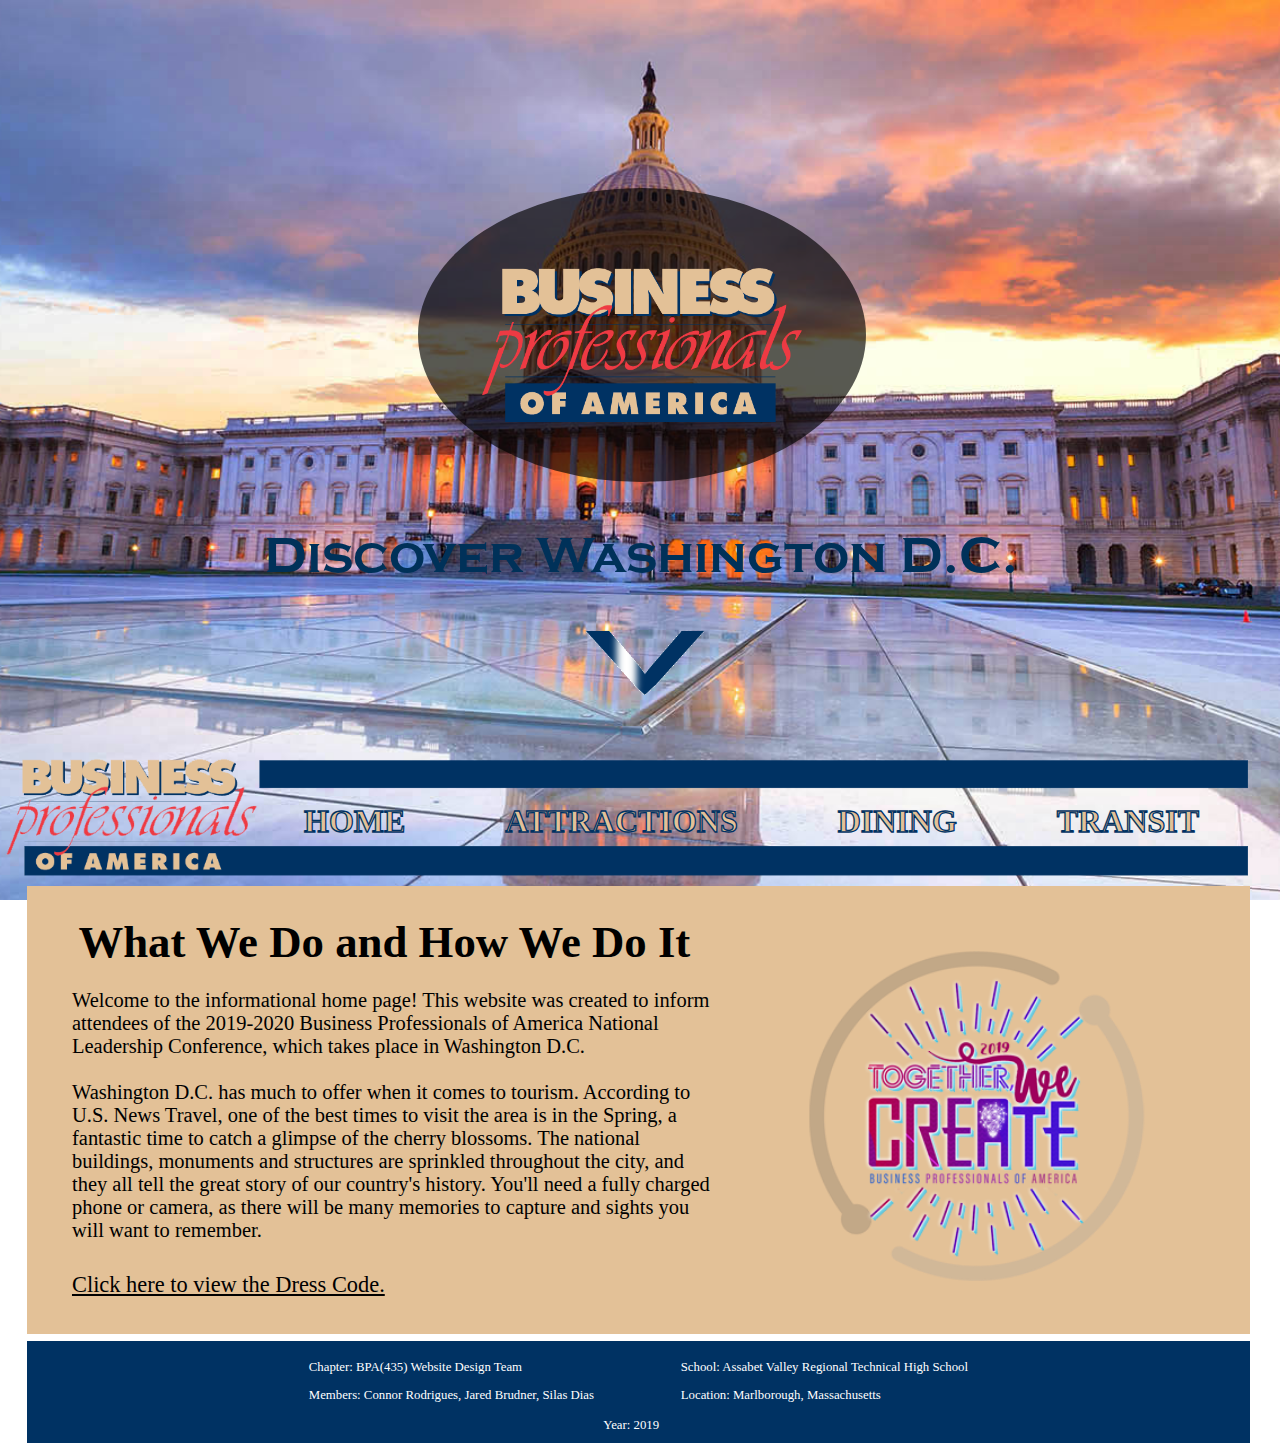
==== index.html @ 0a60e1c7 "Add files via upload" ====
<!DOCTYPE html>

<html id="bg_home">

    <head>

	    <!-- 
		
		File Name: index.html
		
		Authors: Silas Dias, Connor Rodrigues, Jared Brudner
		
		Date Created: 11/29/2018
		
		Last Modified: 1/31/2019
		
		Note: Home page of BPA website
		
		-->
	
		<!-- Name of this page -->
        <title>Home</title>
		
		<!-- Link to external CSS stylesheet -->
        <link rel="stylesheet" type="text/css" href="style.css" />
		
		<!-- Influences cross-browser responsiveness/scaling -->
		<meta name="viewport" content="width=device-width, initial-scale=1.0" />
		
		<!-- Helps webpage scale well on safari (apple browser) -->
		<meta name="apple-mobile-web-app-capable" content="yes" />
		
		<!-- Displays a BPA image for favicon -->
		<link rel="icon" href="images/favicon.jpg" type="image/jpg" sizes="16x16">

	</head>

	
	<body onload="setup();">
	
		<div class="removed">
	
		<!-- Div containing first half of webpage content -->
		<div id="topdiv">
		
			<!-- Creates oval container -->
			<div id="oval">
			
				<!-- Implementation of BPA logo on page -->
				<img src="images/bpaLogo.png" id="logo"></img>
			
			</div>
			
			<!-- Discover Washington text creation -->
			<h1 id="discoverHead">Discover Washington D.C.</h1>
		
			<!-- Implementation of page scroll arrow on page -->
			<img src="images/arrow.gif" id="arrow" onclick="scrollwindow(c);"></img>
			
		</div>
		
		</div>
		
		
		<div id="homeMain">
		
			<!-- Div container for navigation menu -->
			<div class="topnav">
		
				<!-- BPA logo and borders in an image -->
				<img src="images/navigation.png" class="navsetup0" />

				<!-- Container of nav links -->
				<ul id="navHome">
					
					<!-- Each individual navigation link -->
					<li class="navItems"><a href="index.html" class="navlinks">HOME</a></li>
					<li class="navItems"><a href="attractions.html" class="navlinks">ATTRACTIONS</a></li>
					<li class="navItems"><a href="dining.html" class="navlinks">DINING</a></li>
					<li class="navItems"><a href="transit.html" class="navlinks">TRANSIT</a></li>

				</ul>

			</div>

			<!-- Content div on second half of page -->
			<div id="contentMiddle">

				<!-- Header describing the content displayed -->
				<h1 id="headerOne">What We Do and How We Do It</h1>
			
				<!-- Text describing the purpose of website -->
				<p id="mainOne">Welcome to the informational home page! 
				This website was created to inform attendees of the 2019-2020 
				Business Professionals of America National Leadership Conference, 
				which takes place in Washington D.C.
				
				<br /><br />
				
				Washington D.C. has much to offer when it comes to tourism. According to U.S. News Travel, 
				one of the best times to visit the area is in the Spring, a fantastic time to catch a glimpse of the cherry blossoms. The national buildings, monuments and structures are
				sprinkled throughout the city, and they all tell the great story of our country's history. 
				You'll need a fully charged phone or camera, as there will be many memories to capture and 
				sights you will want to remember. </p>
			
				<!-- NLC image displayed -->
				<img src="images/nlcLogo.png" id="nlcImg"/>
				
				<!-- HTML link directs to BPA website for dress code -->
				<a href="http://www.bpa.org/nlc/dresscode"
				id="dressCode_link" target="_blank">Click here to view the 
				Dress Code.</a>
			
			</div>

			
			<!-- Bottom of page footer container --> 
			<div class="footer1">
			
				<!-- Bottom left side footer content --> 
				<div class="leftFooter">
					<p>Chapter: BPA(435) Website Design Team</p>
					<p>Members: Connor Rodrigues, Jared Brudner, Silas Dias</p>
				</div>
				
				<!-- Bottom right side footer content -->
				<div class="rightFooter">
					<p>School: Assabet Valley Regional Technical High School</p>
					<p>Location: Marlborough, Massachusetts</p>
				</div>
				
			    <!-- Centered year on footer -->
			    <div class="middleFooter">
				    <p>Year: 2019</p>
			    </div>
			
			</div>
		
		</div>
	
	</body>
	
	<script>
		
		var end;
		
		var frames;
		
		var increment;
		
		var c = 0;                            // Creates counter variable
		
		function scrollwindow() {
		
			window.scrollBy(0, increment);    // Scrolls window down by increment
			
			c++;                              // c = c + 1 (counter)
			
			if (c != frames) {                // If the page isn't done scrolling
			
			    setTimeout(scrollwindow, 16); // Run this function again in 16 milliseconds (for 60 FPS)
			
			}
			
			else {
			
			    c = 0;                        // Resets counter
			
			}
		
		}
		
		function setup() {
		
		    end = window.innerHeight;         // Sets the click to scroll the height of window
		
		    frames = 50; 					  // Duration of scroll
		
		    increment = end / frames;         // Formula defining the scroll length and duration
			
			document.body.addEventListener('touchmove', function(e){ e.preventDefault(); }, { passive: false }) // Checks if screen is touched and disables scroll
			
			}
			
	</script>


</html>
---- style.css ----
/* 

    File Name: style.css
	
    Authors: Jared Brudner, Connor Rodrigues, Silas Dias
	
    Date Created: 11/29/2018
	
    Last Modified: 1/31/2019
	
	Note: CSS Stylesheet for BPA site

*/

/* -------------------------------- Beginning of home page CSS ---------------------------- */


/* position's the BPA logo image */
.navsetup0
{
	position: absolute;
	left: .5vw;
	width: 97vw;
	margin-top: 4vw;
}

/* Styling for the specific nav links */
#navContainer
{
	position: absolute;
	margin: 0;
	padding-left: 18vw;
	margin-top: 7.75vw;
	width: 100vw;
	height: 10vw;
}

/* Navigation links container */
#navHome
{
	margin: 0;
	padding: 0;
	position: absolute;
	left: 20vw;
	margin-top: 7.5vw;
	width: 100vw;
	height: 10vw;
}

/* style for each navigation item on the bar */
.navItems
{
	display: inline;
	text-decoration: none;
	padding: 1.5em;
	width: 100vw;
	font-size: 2.5vw;
    font-weight: bold;
}

/* prevents the styling on  nav items when clicked */
.navItems .navLinks:link, .navLinks:visited
{
	color: rgb(227, 193, 151);
	text-decoration: none;
	-webkit-text-stroke: .075vw #003263;
}

/*Styling for the footer*/
.footer1 
{
   position: relative;
   left: 1.5vw;
   width: 95.5vw;
   height: 8vw;
   top: 14.5vw;
   background-color: #003263;
   color: white;
}

/* Styles the background image */
#bg_home
{
	background: url("images/city2.jpg"); 
    background-repeat: no-repeat; 
    background-position: center;
    background-attachment: fixed;       
    -webkit-background-size: cover;
    -moz-background-size: cover;
    -o-background-size: cover;
    background-size: cover;
	overflow-x: hidden;
}

/* Styles the opaque circular div */
#oval
{
	position: relative;
    height: 23vw;
    width: 35vw;
	top: 20vh;
	left: 32vw;
    border-radius: 50%;
	background: rgba(0, 0, 0, 0.65);
}

/* Centers and sizes the BPA logo on the circle div */
#logo
{
	top: 6.25vw;
	left: 5vw;
	width: 25vw;
	height: 12vw;
	position: relative;
	
}

/* Defines font to be utilized */
@font-face
{
	font-family: CopperplateGothicBold;
	src: url('CopperplateGothicBold.ttf');
}

/* Defines and aligns the discover DC heading text */
#discoverHead
{
	font-family: CopperplateGothicBold;
	font-size: 4vw;
	color: #003159;
	margin-top: 25vh;
	margin-left: 20vw;
}

/* Styles the down arrow which transitions page */
#arrow
{
	position: relative;
	left: 44.75vw;
	top: 1vw;
	width: 10vw;
	height: 5vw;
}

/* Styles and positions tan div container */
#contentMiddle
{
	width: 95.5vw;
	height: 35vw;
	position: relative;
	background-color: #e3c197;
	left: 1.5vw;
	top: 14vw;
}

/* Styles and positions section header */
#headerOne
{
	position: absolute;
	font-size: 3.5vw;
	margin-left: 4vw;
}

/* Styles and positions the more info content (text) */ 
#mainOne
{
	position: relative;
	font-size: 1.6vw;
	top: 8vw;
	left: 3.5vw;
	width: 50vw;
	color: #000000;
}

/* Styles and positions NLC image */
#nlcImg
{
	position: absolute;
	left: 45vw;
	top: 5vw;
	width: 60vw;
	height: 26vw;
}

/* Style and limited positioning for dress code link */
#dressCode_link
{
	position: relative;
	color: #000000;
	font-size: 1.75vw;
	top: 8.75vw;
	left: 3.5vw;
	width: 30vw;
	text-decoration: underline;
}

/* ----------------------------- Home page media queries --------------------- */

/* Portrait and landscape for all ipads */
@media only screen 
    and (min-device-width : 768px) 
    and (max-device-width : 1024px)
	{
    .removed
    {
		display: none;
    }
    body
    {
		background-repeat: no-repeat; 
        background-position: center;
        background-size: cover;
    }
	.navsetup0
	{
	    margin-top: 4vw;
	}
	#dressCode_link
	{
		top: 6.75vw;
	}
	}


/* Portrait and landscape on iphone 6/7/8 */
@media only screen 
    and (min-device-width : 375px) 
    and (max-device-width : 667px) 
	{
    .removed
    {
		display: none;
    }
    body
    {
		background-repeat: no-repeat; 
        background-position: center;
        background-size: cover;
    }
	.navsetup0
	{
	    margin-top: 2vw;
	}
	#dressCode_link
	{
		top: 6.7vw;
	}
	#mainOne
    {    
	    font-size: 1.3vw;
	}
	#navHome
    {
	    margin-top: 4vw;
    }
	}	

/* ----------------------------- End of home page media queries --------------------- */

/* -------------------------------- End of home page CSS ---------------------------- */


/* ---------------------------- Beginning of attractions page CSS ---------------------------- */

/* position's the BPA logo image */
.navsetup1
{
	position: absolute;
	left: .5vw;
	width: 97vw;
	height: auto;
}


/* unvisited and visited nav link */
.site1:link, .site1:visited
{
    color: rgb(227, 193, 151);
	text-decoration: none;
	-webkit-text-stroke: .1vw #003263;
}

/*Generic styling for all parts of the footer*/
.footer2
{
	position: relative;
	background-color:#003263;
	width: 95.65vw;
	height: 8.5vw;
	top: 9vw;
	left: 1.45vw;
	color:white;
}

/*Aligns the left side of the footer *Chapter, Members*/
.leftFooter
{
	float: left;
	padding-left: 21vw;
	font-size: 1vw;
	padding-top: .5vw;
}

/*Aligns the right side of the footer *School, Location*/
.rightFooter
{
	float: right;
	padding-right: 20vw;
	font-size: 1vw;
	padding-top: .5vw;
}

/*Aligns the middle of the footer *Year*/
.middleFooter
{
	position: absolute;
	top: 5vw;
	left: 46vw;
	color: white;
	font-size: 1vw;
}

/*Header image for the attractions page */
.headerImage
{
	position: relative;
	background-size: cover;
	top: 10vw;
	width: 95.5vw;
	height: 35vw;
	left: 1.5vw;
}

/*Overtlaying Header text for attractions  "Experience History" */
.headerText1
{
	position: absolute;
	font-family: CopperplateGothicBold;
	font-size: 4.5vw;
	color: white;
	top: 20vw;
	left: 27vw;
	text-align: center;
	
}

/* Defines font to be utilized */
@font-face
{
	font-family: CopperplateGothicBold;
	src: url('CopperplateGothicBold.ttf');
}

/*The dark blue background the modal is contained in*/
#modalBackground
{
	position: relative;
	background-color:#003263; /*BPA Blue*/
	width: 97.6%;
	height:80vw;
	top: 10.75vw;
	left: 1.4vw;
}
/*The tan background above the footer*/
#tanBackground
{
	position: relative;
	background-color:#f8d09c; /*Tan*/
	width: 97.6%;
	height:5vw;
	top:10vw;
	left: 1.4vw;
}

/* The Modal (background) */
.modal 
{
    display: none; /* Hidden by default */
    position: fixed; /* Stay in place */
    z-index: 1; /* Sit on top */
    padding-top: 100px; /* Location of the box */
    left: 0;
    top: 0;
    width: 100%; /* Full width */
    height: 100%; /* Full height */
    overflow: auto; /* Enable scroll if needed */
    background-color: rgb(0,0,0); /* Fallback color */
    background-color: rgba(0,0,0,0.9); /* Black w/ opacity */
}

/* Modal Content (image) */
.modal-content 
{
    margin: auto;
    display: block;
    width: 40vw;
	height: 25vw;
    max-width: 80vw;
}

/* Caption of Modal Image styling and positioning */
#caption
 {
    margin: auto;
    display: block;
    width: 70vw;
    max-width: 80vw;
    text-align: center;
    color: #ccc;
    padding: 10px;
    height: 10vw;
	font-size: 1vw;
}
#modalCaption
{
	font-size:2vw;
}
/* Modal Animation name and timing */
.modal-content, #caption 
{    
    -webkit-animation-name: zoom;
    -webkit-animation-duration: 0.6s;
    animation-name: zoom;
    animation-duration: 0.6s;
}

/*Zoom effect when a modal opens*/
@-webkit-keyframes zoom 
{
    from {-webkit-transform:scale(0)} 
    to {-webkit-transform:scale(1)}
}

/*Zoom effect when a modal opens*/
@keyframes zoom 
{
    from {transform:scale(0)} 
    to {transform:scale(1)}
}

/* The Close Button styling and postioning*/
.close 
{
    position: absolute;
    top: 15px;
    right: 35px;
    color: #f1f1f1;
    font-size: 40px;
    font-weight: bold;
    transition: 0.3s;
}

/* The Close Button on hover effects*/
.close:hover,
.close:focus 
{
    color: #bbb;
    text-decoration: none;
    cursor: pointer;
}

/*White box and Location Icon styling and positioning*/
.locationIcon
{
	position: absolute;
	width: 18vw;
	height:15vw;
	top: 1vw;
	left: 1vw;
	opacity:0;
}

/*displays white box and locaiton icon on hover*/
.locationIcon:hover
{
	opacity:1;
	cursor: pointer;
}

/*position of the image in the modal*/
.generalModal
{
	position: relative;
	width: 18vw;
	height:15vw;
	top: 1vw;
	left: 1vw;
}
/*position of the label under the modal image*/
.modalText
{
	position: relative;
	color: white;
	font-family: Castellar;
	font-size:1vw;
	text-align: center;
	margin-top: 1.8vw;
}

/*Dark Blue div containing the arlington background*/
#arlingtonModalBg
{
	position: relative;
	width: 20vw;
	height:20vw;
	background-color:#001c38;  /*Dark Blu*/
	top: 5vw;
	left: 10vw;
}

/*Dark Blue div containing the capitol building background*/
#capitolModalBg
{	
	position: relative;
	width: 20vw;
	height:20vw;
	background-color:#001c38;  /*Dark Blu*/
	bottom: 15vw;
	left: 38vw;
}

/*Dark Blue div containing the lincoln memorial background*/
#lincolnModalBg
{	
	position: relative;
	width: 20vw;
	height:20vw;
	background-color:#001c38;  /*Dark Blu*/
	bottom: 35vw;
	left: 67vw;
}

/*Dark Blue div containing the air and space museum background*/
#airModalBg
{	
	position: relative;
	width: 20vw;
	height:20vw;
	background-color:#001c38;  /*Dark Blu*/
	bottom: 30vw;
	left: 10vw;
}

/*Dark Blue div containing the Thomas Jefferson Memorial background*/
#thomasModalBg
{	
	position: relative;
	width: 20vw;
	height:20vw;
	background-color:#001c38;  /*Dark Blu*/
    bottom: 50vw;
	left: 38vw;
}

/*Dark Blue div containing the vietnam memorial background*/
#vietnamModalBg
{	
	position: relative;
	width: 20vw;
	height:20vw;
	background-color:#001c38;  /*Dark Blu*/
	bottom: 70vw;
	left: 67vw;
}

/*Dark Blue div containing the washington monument background*/
#washingtonModalBg
{	
	position: relative;
	width: 20vw;
	height:20vw;
	background-color:#001c38;  /*Dark Blu*/
	bottom: 65vw;
	left: 10vw;
}

/*Dark Blue div containing the white house background*/
#whiteModalBg
{	
	position: relative;
	width: 20vw;
	height:20vw;
	background-color:#001c38;  /*Dark Blu*/
	bottom: 85vw;
	left: 38vw;
}

/*Dark Blue div containing the white house background*/
#ww2ModalBg
{	
	position: relative;
	width: 20vw;
	height:20vw;
	background-color:#001c38;  /*Dark Blu*/
	bottom: 105vw;
	left: 67vw;
}


/* ----------------------------- Beginning of attractions page media queries --------------------- */

@media only screen and (max-width: 1280px) 
{
    .modal 
	{
		display: none; /* Hidden by default */
		position: fixed; /* Stay in place */
		z-index: 1; /* Sit on top */
		padding-top: 40px; /* Location of the box */
		left: 0;
		top: 0;
		width: 100%; /* Full width */
		height: 100%; /* Full height */
		overflow: auto; /* Enable scroll if needed */
		background-color: rgb(0,0,0); /* Fallback color */
		background-color: rgba(0,0,0,0.9); /* Black w/ opacity */
		
    }
}

@media only screen and (max-width: 800px) 
{
    .modal 
	{
		display: none; /* Hidden by default */
		position: fixed; /* Stay in place */
		z-index: 1; /* Sit on top */
		padding-top: 60px; /* Location of the box */
		left: 0;
		top: 0;
		width: 100%; /* Full width */
		height: 100%; /* Full height */
		overflow: auto; /* Enable scroll if needed */
		background-color: rgb(0,0,0); /* Fallback color */
		background-color: rgba(0,0,0,0.9); /* Black w/ opacity */
    }
}

/* 100% Image Width on Smaller Screens */
@media only screen and (max-width: 700px)
{
    .modal-content 
	{
        width: 100%;
    }
}

/* query for all devices max-width at 1020px */
@media all and (max-width: 1020px) 
{
    .footer2
	{
		width: 94vw;
	}
	.headerImage
	{
		width: 94vw;
	}
}


/* ----------------------------- End of attractions page media queries --------------------- */

/* -------------------------------- End of attractions page CSS ---------------------------- */


/* -------------------------------- Beginning of dining page CSS ---------------------------- */

/* positionis the BPA logo image */
.navsetup2
{
	position: absolute;
	left: .5vw;
	width: 97vw;
}

/* Navigation links container */
.nav
{
	margin: 0;
	padding: 0;
	position: absolute;
	left: 20vw;
	top: 4vw;
}

/* unvisited and visited nav link */
.site1:link, .site1:visited
{
    color: rgb(227, 193, 151);
	text-decoration: none;
	-webkit-text-stroke: .1vw #003263;
}

/*Styling and positioning for the each section of the footer*/

/*Generic styling for all parts of the footer*/
.footer3
{
	position: relative;
	background-color:#003263;
	width: 95.5vw;
	height: 8.5vw;
	bottom: 3.25vw;
	left: 1.5vw;
	color:white;
}

/*Aligns the left side of the footer *Chapter, Members*/
.leftFooter
{
	float: left;
	padding-left: 20vw;
	font-size: 1vw;
}

/*Aligns the right side of the footer *School, Location*/
.rightFooter
{
	float: right;
	padding-right: 20vw;
	font-size: 1vw;
}

/*Aligns the middle of the footer *Year*/
.middleFooter
{
	position:absolute;
	top: 5vw;
	left:45vw;
	color:white;
	font-size: 1vw;
}

/* Defines font to be utilized */
@font-face
{
	font-family: CopperplateGothicBold;
	src: url('CopperplateGothicBold.ttf');
}

/* Defines font to be utilized */
@font-face
{
	font-family: Castelar;
	src: url('CASTELAR.ttf');
}

/* Defines font to be utilized */
@font-face
{
	font-family: ComScrpt;
	src: url('ComScrpt.ttf');
}

/* Styles slideshow content */
.mySlides
{
	display: none;
	width: 95.5vw;
	height: 30vw;
}

/* Positions slideshow inner content */
.slideshow
{
	width: 95.5vw;
	padding-top: 10vw;
	padding-left: 1.5vw;
}

/* Gives meal div blue color and position */
.mealTypes
{
	width: 95.5vw;
	height: 5vw;
	background-color: #003263;
	left: 1.5vw;
	position: relative;
}

/* Positions breakfast tab */
#meal1
{
	margin-left: 8vw;
	position: absolute;
	top: 1.75vw;
}

/* Positions lunch tab */
#meal2
{
	margin-left: 45vw;
	position: absolute;
	top: 1.75vw;
}

/* Positions dinner tab */
#meal3
{
	margin-left: 80vw;
	position: absolute;
	top: 1.75vw;
}

/* Removes default styling on tab buttons */
button
{
	background: none;
	color: inherit;
	border: none;
	padding: 0;
	font: inherit;
	cursor: pointer;
	outline: inherit;
}

button:focus
{
	text-decoration: underline;
	color: #ffffff;
}

/* Styles meal tabs */
.tablinks
{
	font-family: Castelar;
	color: #ffffff;
	font-size: 1.5vw;
}

/* Makes tab content on other tabs invisible */
.tabcontent
{
	display: none;
}


/* Positioning and styling of breakfast tab */
#Breakfast
{
	display: block;
	background-color: #e3c197;
	position: relative;
	bottom: 4vw;
	width: 95.5vw; 
	left: 1.5vw;
}

/*Sub heading style*/
.subMeal
{
	font-family: ComScrpt;
	text-align: center;
	font-size: 4vw;
	position: relative;
	top: 2vw;
	text-decoration: underline;
}

/* Image of astro doughnuts styled and positioned */
#astroImg
{
	position: relative;
	left: 10vw;
	top: 2.5vw;
	width: 30vw;
	height: 20vw;
}

/* Name of restaurant styled and positioned */
.name1
{
	position: relative;
	left: 60vw;
	bottom: 17vw;
	font-size: 2vw;
}

/* phone number of restaurant styled and positioned */
.num1
{
	position: relative;
	left: 60vw;
	bottom: 19vw;
	font-size: 2vw;
}

/* website of restaurant styled and positioned */
.site1
{
	position: relative;
	left: 57.75vw;
	bottom: 17vw;
	-webkit-text-stroke: 0px;
	color: #000000;
	font-size: 2vw;
}

/* restaurant address icon styled and positioned */
.placeIcon1
{
	position: relative;
	left: 25vw;
	bottom: 12.75vw;
	width: 2vw;
	height: 2vw;
}

/* phone icon of restaurant styled and positioned */
.phoneIcon1
{
	position: relative;
	left: 55.25vw;
	bottom: 14.5vw;
	width: 2vw;
	height: 2vw;
}

/* website icon styled and positioned */
.siteIcon1
{
	position: relative;
	left: 55.25vw;
	bottom: 16.5vw;
	width: 2vw;
	height: 2vw;
}

/* Border around breakfast options */
#border_breakfast
{
	border: .5vw solid #003263;
	height: 25vw;
}

/* Positioning and styling of lunch tab */

#Lunch
{
	display: block;
	background-color: #e3c197;
	position: relative;
	bottom: 4vw;
	width: 95.5vw; 
	left: 1.5vw;	
}

/*Sub heading style*/
.subMeal
{
	font-family: ComScrpt;
	text-align: center;
	font-size: 4vw;
	position: relative;
	top: 2vw;
	text-decoration: underline;
}

/* Image of keren food styled and positioned */
#kerenImg
{
	position: relative;
	left: 10vw;
	top: 2.5vw;
	width: 30vw;
	height: 20vw;
}

/* Border around lunch options */
#border_lunch
{
	border: .5vw solid #003263;
	height: 25vw;
}

/* Dinner Tab */

/* Positioning and styling of Dinner tab */
#Dinner
{
	display: block;
	background-color: #e3c197;
	position: relative;
	bottom: 4vw;
	width: 95.5vw; 
	left: 1.5vw;	
}

/* Image of hanks food styled and positioned */
#hanksImg
{
	position: relative;
	left: 10vw;
	top: 2.5vw;
	width: 30vw;
	height: 20vw;
}

/* Border around dinner options */
#border_dinner
{
	border: .5vw solid #003263;
	height: 25vw;
}

/* removes overflow from dining page */
#diningBody
{
	overflow-x: hidden;
}

/* ----------------------------- Beginning of dining page media queries --------------------- */



/* ----------------------------- End of dining page media queries --------------------- */

/* -------------------------------- End of dining page CSS ---------------------------- */

/* -------------------------------- Beginning of transit page CSS ---------------------------- */

/* Defines font to be utilized */
@font-face
{
	font-family: CopperplateGothicBold;
	src: url('CopperplateGothicBold.ttf');
}


/* Outline of BPA logo and rectangular borders */
.navsetup3
{
	position: absolute;
	left: 0.5vw;
	width: 97vw;
	height: auto;
}


/* style for each navigation item on the bar */
.navitems
{
	display: inline;
	text-decoration: none;
	padding: 1.2em;
	font-size: 2.5vw;
    font-weight: bold;
	-webkit-text-stroke: 1vw #003263;

}

/* Removes text underline from nav items */
.navlinks
{
	text-decoration: none;
}

/* unvisited and visited nav link */
.navlinks:link, .navlinks:visited
{
    color: rgb(227, 193, 151);
	text-decoration: none;
	-webkit-text-stroke: .1vw #003263;
}

/*--- Footer ---*/
#footerTrans
{
	position: relative;
	background-color: #003263;
	width: 95.5vw;
	height: 8.5vw;
	top: 145vw;
	left: 1.35vw;
	color: white;
}

/*Aligns the left side of the footer*/
.leftFooter
{
	float: left;
	padding-left: 22vw;
	font-size: 1vw;
}

/*Aligns the right side of the footer*/
.rightFooter
{
	float: right;
	padding-right: 22vw;
	font-size: 1vw;
}

.middleFooter
{
	position: absolute;
	top: 5vw;
	left:45vw;
	color:white;
	font-size: 1vw;
}

/*-----------------------------*/

/* plan transit text */
#headerTran
{
	position: absolute;
	font-size: 4.5vw;
	color: #1a1a1a;
	text-decoration: underline;
	top: 10vw;
	left: 33vw;
	text-align: center;
}

/*------------------------------------------*/

/*--- In-page navigation Icons ---*/
#car
{
	position: absolute;
	top: 22vw;
	left: 15vw;	
	transition: transform .2s; /* animation */
	height: 15vw;
	width: 15vw;
}

/* effect when car icon is hovered over */
#car:hover
{
	transform: scale(1.3);
}

/* bike image */
#bike
{
	position: absolute;
	top: 22vw;
	left: 42vw;	
	transition: transform .2s; /* animation */
	height: 15vw;
	width: 15vw;
}

/* effect when bike icon is hovered over */
#bike:hover
{
	transform: scale(1.3);
}

/* train image */
#train
{
	position: absolute;
	top: 22vw;
	left: 70vw;	
	transition: transform .2s; /* animation */
	height: 15vw;
	width: 15vw;
}

/* effect when subway icon is hovered over */
#train:hover
{
	transform: scale(1.3);
}
/*-----------------------------*/

/*--- Automobile Boxed Content ---*/

/* main div containing text */
#tan1
{
    position: absolute;	
	top: 48vw;
	left: 5vw;
}

/* yellow cab logo */
#cablogo
{
    position: relative;	
	top: 3vw;
	left: 3.5vw;
	height: 10vw;
	width: 12vw;
}

/* uber logo */
#uberlogo
{
    position: relative;	
	top: 7vw;
	left: 4.5vw;
	height: 8vw;
	width: 11vw;
}

/* lyft logo */
#lyftlogo
{
    position: relative;	
	top: 11vw;
	left: 5vw;
	height: 8vw;
	width: 10vw;
}

/* entire div box with border(1) */
.tanbox
{
    background-color: rgb(227, 193, 151);
	height: 40vw ;
	width: 20vw;
	border: .5vw solid #003263;
}

/* background of blue behind white text */
.bluebox
{
	background-color: #003263;
	height: 40vw ;
	width: 62.5vw;
	border: .5vw solid rgb(227, 193, 151);
}

/* blue div */
#blue1
{
    position: absolute;
    top: 48vw;
	left: 30vw;	

}

/* yellow cab header */
.transHead1
{
	color: #ffffff;
	font-size: 1.5vw;
	text-align: center;
}

/* Uber header */
#uberHead
{
	color: #ffffff;
	font-size: 1.5vw;
	position: absolute;
	top: 13vw;
	left: 29vw;
}

/* Lyft header */
#lyftHead
{
	color: #ffffff;
	font-size: 1.5vw;
	position: absolute;
	top: 25vw;
	left: 29vw;
}

/* pedicab header */
#pediHead
{
	color: #ffffff;
	font-size: 1.5vw;
	position: absolute;
	top: 12.5vw;
	left: 27.5vw;
}

/* segway header */
#segwayHead
{
	color: #ffffff;
	font-size: 1.5vw;
	position: absolute;
	top: 25vw;
	left: 26.5vw;
}

/* yellow cab main content */
.transInfo1
{
	position: absolute;
	top: 2vw;
	left: 6vw;
	color: #ffffff;
	font-size: 1.18vw;
	width: 50vw;
	
}

/* uber main content */
.transInfo2
{
	position: absolute;
	top: 15vw;
	left: 6vw;
	color: #ffffff;
	font-size: 1.18vw;
	width: 50vw;
}

/* lyft main content */
#transInfo2
{
	position: absolute;
	top: 14vw;
	left: 6vw;
	color: #ffffff;
	font-size: 1.18vw;
	width: 50vw;
}

/* capital bikeshare content */
.transInfo3
{
	position: absolute;
	top: 27vw;
    left: 6vw;
	color: #ffffff;
	font-size: 1.18vw;
	width: 50vw;
}

/* metro content */
.metroHead
{
    margin-top: 2vw;	
	color: #ffffff;
	text-align: center;
	font-size: 1.5vw;
}

/* metro data content */
#metroInfo1
{
    position: absolute;
	top: 3.5vw;
	left: 6vw;
	color: #ffffff;
	font-size: 1.3vw;
	width: 25vw;	
}

/* metro data content second section */
#metroInfo2
{
    position: absolute;
	top: 17vw;
	left: 6vw;
	color: #ffffff;
	font-size: 1.3vw;
	width: 25vw;	
}

/* yellow cab second link */
#cabLink
{
	color: #ffffff;
	position: absolute;
	top: 10vw;
	left: 6vw;
	font-size: 1.18vw;
}

/* uber tab link */
#uberLink
{
	color: #ffffff;
	position: absolute;
	top: 23vw;
	left: 6vw;
	font-size: 1.18vw;
}

/* lyft transport method link */
#lyftLink
{
	color: #ffffff;
	position: absolute;
	top: 32vw;
	left: 6vw;
	font-size: 1.18vw;
}

/* capital bikeshare link content */
#capitalLink
{
	color: #ffffff;
	position: absolute;
	top: 10vw;
	left: 6vw;
	font-size: 1.18vw;
}

/* pedicab link content */
#pediLink
{
	color: #ffffff;
	position: absolute;
	top: 23vw;
	left: 6vw;
	font-size: 1.18vw;
}

/* segway link content */
#segwayLink
{
	color: #ffffff;
	position: absolute;
	top: 35vw;
	left: 6vw;
	font-size: 1.18vw;
}

/* metro link content */
#trainLink
{
    font-size: 1.25vw;	
	position: absolute;
	top: 28.5vw;
	left: 6vw;
	color: #ffffff;
} 

/* subway map types */
#mapLink
{
    font-size: 1.25vw;	
	position: absolute;
	top: 32vw;
	left: 6vw;
	color: #ffffff;
} 

/*-----------------------------*/

/*--- Bicycle Boxed Content ---*/

/* second div */
#tan2
{
    position: absolute;	
	top: 93vw;
	left: 5vw;
	margin: 0;
	padding: 0;
}

/* capital bikeshare logo */
#bikesharelogo
{
    position: relative;	
	top: 3vw;
	left: 3vw;
	height: 9vw;
	width: 14vw;
}

/* pedicab logo */
#pedicablogo
{
    position: relative;	
	top: 7.5vw;
	left: 3.5vw;
	height: 10vw;
	width: 13vw;
}

/* segway logo */
#segwaylogo
{
    position: relative;	
	top: 12vw;
	left: 3.2vw;
	height: 6vw;
	width: 14vw;
}

/* second div */
#blue2
{
    position: absolute;
	top: 93vw;
	left: 30vw;	
}

/*-----------------------------*/

/*--- Bicycle Boxed Content ---*/
#tan3
{
    position: absolute;	
	top: 138vw;
	left: 5vw;
}

/* metro logo tab */
#metrologo
{
    position: relative;	
	top: 13vw;
	left: 1.5vw;
	height: 13vw;
	width: 17vw;
}

/* map of subway line */
#trainmap
{
    position: absolute;
	top: 8vw;
	left: 35vw;
	height: 22vw;
	width: 22vw;
}

/* last blue div with content */
#blue3
{
    position: absolute;
	top: 138vw;
	left: 30vw;	
}

/* ----------------------------- Beginning of transit page media queries --------------------- */



/* ----------------------------- End of transit page media queries --------------------- */

/* -------------------------------- End of transit page CSS ---------------------------- */
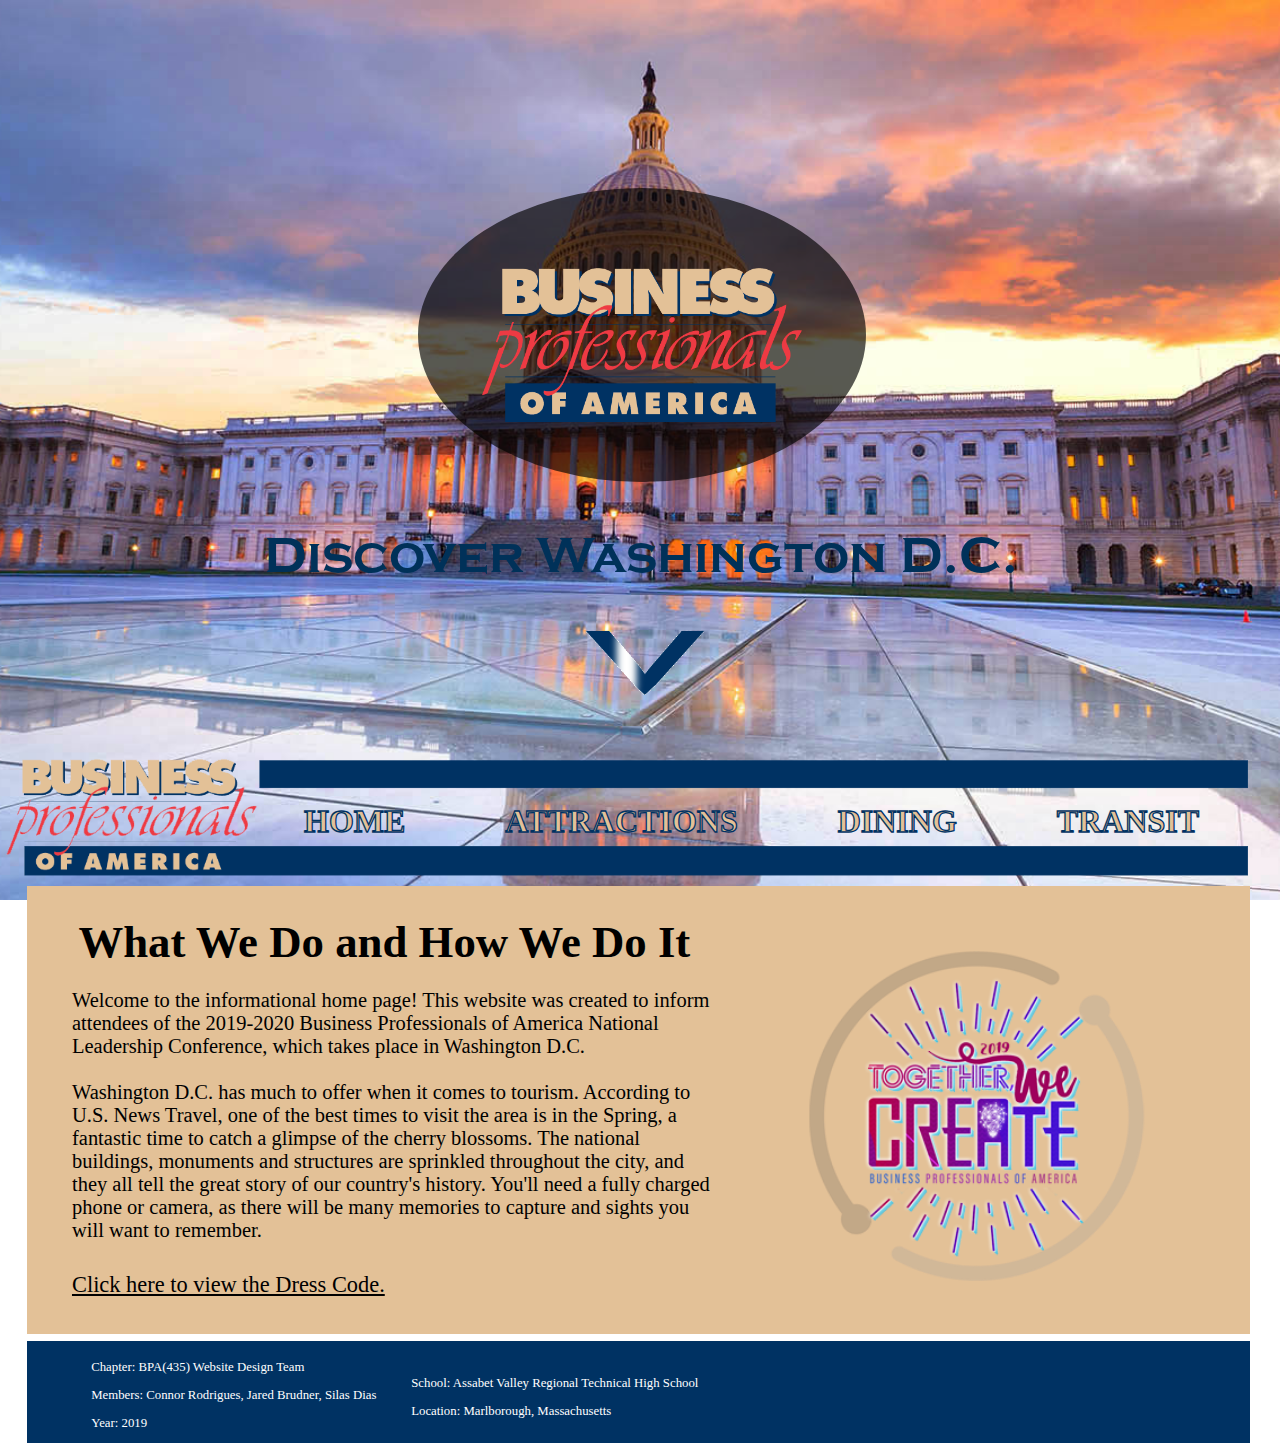
==== commit d7e93517: "Add files via upload" ====
--- a/index.html
+++ b/index.html
@@ -25,7 +25,7 @@
         <link rel="stylesheet" type="text/css" href="style.css" />
 		
 		<!-- Influences cross-browser responsiveness/scaling -->
-		<meta name="viewport" content="width=device-width, initial-scale=1.0" />
+		<meta name="viewport" content="width=device-width, initial-scale=1.0, user-scalable=yes" />
 		
 		<!-- Helps webpage scale well on safari (apple browser) -->
 		<meta name="apple-mobile-web-app-capable" content="yes" />
@@ -115,24 +115,26 @@
 
 			
 			<!-- Bottom of page footer container --> 
-			<div class="footer1">
+			<div id="footer1">
 			
 				<!-- Bottom left side footer content --> 
 				<div class="leftFooter">
 					<p>Chapter: BPA(435) Website Design Team</p>
 					<p>Members: Connor Rodrigues, Jared Brudner, Silas Dias</p>
-				</div>
-				
-				<!-- Bottom right side footer content -->
-				<div class="rightFooter">
-					<p>School: Assabet Valley Regional Technical High School</p>
-					<p>Location: Marlborough, Massachusetts</p>
+					<p>Year: 2019</p>
 				</div>
 				
 			    <!-- Centered year on footer -->
 			    <div class="middleFooter">
-				    <p>Year: 2019</p>
+				    <p>School: Assabet Valley Regional Technical High School</p>
+					<p>Location: Marlborough, Massachusetts</p>
 			    </div>
+				
+				<!-- Bottom right side footer content -->
+				<div class="rightFooter">
+					
+					
+				</div>
 			
 			</div>
 		
--- a/style.css
+++ b/style.css
@@ -67,7 +67,7 @@
 }
 
 /*Styling for the footer*/
-.footer1 
+#footer1 
 {
    position: relative;
    left: 1.5vw;
@@ -253,7 +253,15 @@
     {
 	    margin-top: 4vw;
     }
-	}	
+	}
+
+@media screen 
+    and (device-width: 360px) 
+    and (device-height: 640px) 
+    and (-webkit-device-pixel-ratio: 4)
+	{
+    
+	}		
 
 /* ----------------------------- End of home page media queries --------------------- */
 
@@ -281,7 +289,7 @@
 }
 
 /*Generic styling for all parts of the footer*/
-.footer2
+#footer2
 {
 	position: relative;
 	background-color:#003263;
@@ -296,9 +304,20 @@
 .leftFooter
 {
 	float: left;
-	padding-left: 21vw;
+	margin-left: 5vw;
 	font-size: 1vw;
 	padding-top: .5vw;
+	width: 100%;
+}
+
+/*Aligns the middle of the footer *Year*/
+.middleFooter
+{
+	position: absolute;
+	top: 1.75vw;
+	left: 30vw;
+	color: white;
+	font-size: 1vw;
 }
 
 /*Aligns the right side of the footer *School, Location*/
@@ -308,16 +327,6 @@
 	padding-right: 20vw;
 	font-size: 1vw;
 	padding-top: .5vw;
-}
-
-/*Aligns the middle of the footer *Year*/
-.middleFooter
-{
-	position: absolute;
-	top: 5vw;
-	left: 46vw;
-	color: white;
-	font-size: 1vw;
 }
 
 /*Header image for the attractions page */
@@ -695,7 +704,7 @@
 /*Styling and positioning for the each section of the footer*/
 
 /*Generic styling for all parts of the footer*/
-.footer3
+#footer3
 {
 	position: relative;
 	background-color:#003263;
@@ -706,31 +715,6 @@
 	color:white;
 }
 
-/*Aligns the left side of the footer *Chapter, Members*/
-.leftFooter
-{
-	float: left;
-	padding-left: 20vw;
-	font-size: 1vw;
-}
-
-/*Aligns the right side of the footer *School, Location*/
-.rightFooter
-{
-	float: right;
-	padding-right: 20vw;
-	font-size: 1vw;
-}
-
-/*Aligns the middle of the footer *Year*/
-.middleFooter
-{
-	position:absolute;
-	top: 5vw;
-	left:45vw;
-	color:white;
-	font-size: 1vw;
-}
 
 /* Defines font to be utilized */
 @font-face
@@ -1065,7 +1049,7 @@
 }
 
 /*--- Footer ---*/
-#footerTrans
+#footer4
 {
 	position: relative;
 	background-color: #003263;
@@ -1076,31 +1060,6 @@
 	color: white;
 }
 
-/*Aligns the left side of the footer*/
-.leftFooter
-{
-	float: left;
-	padding-left: 22vw;
-	font-size: 1vw;
-}
-
-/*Aligns the right side of the footer*/
-.rightFooter
-{
-	float: right;
-	padding-right: 22vw;
-	font-size: 1vw;
-}
-
-.middleFooter
-{
-	position: absolute;
-	top: 5vw;
-	left:45vw;
-	color:white;
-	font-size: 1vw;
-}
-
 /*-----------------------------*/
 
 /* plan transit text */
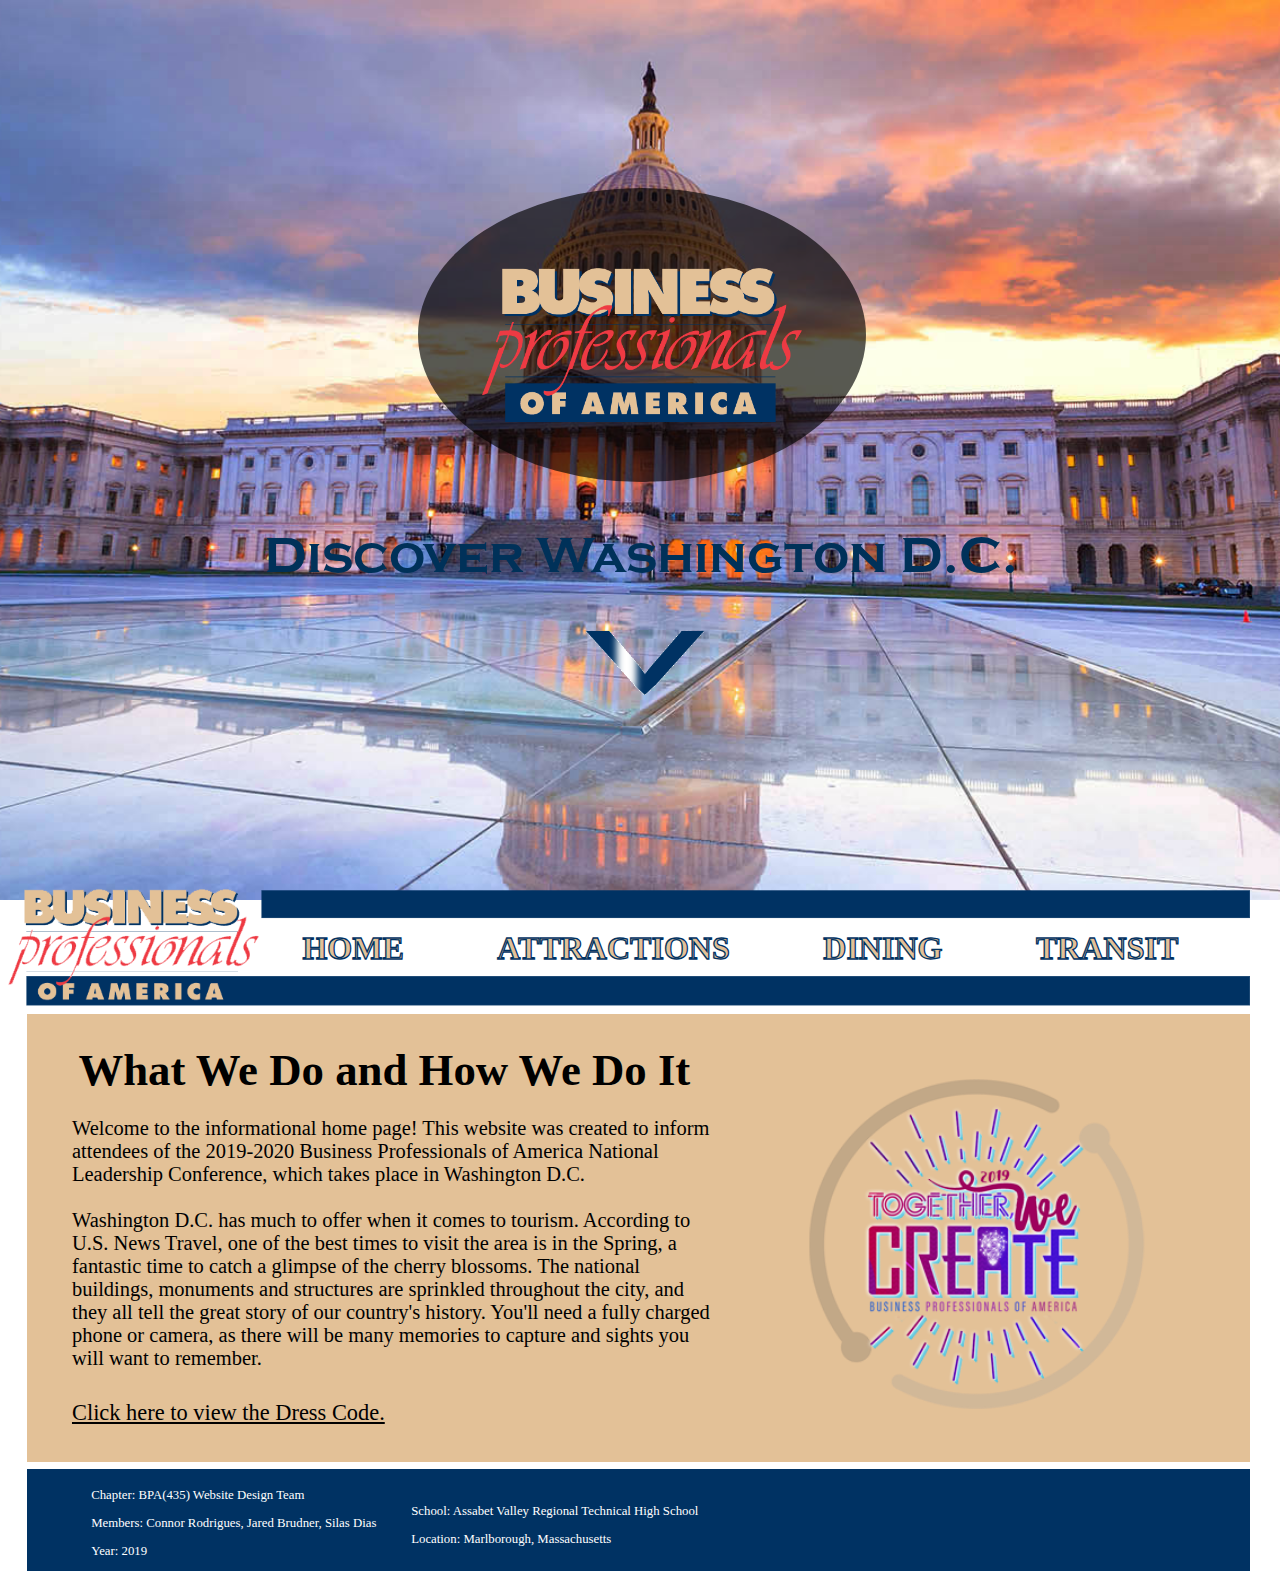
==== commit c8877d95: "Add files via upload" ====
--- a/index.html
+++ b/index.html
@@ -65,7 +65,7 @@
 		<div id="homeMain">
 		
 			<!-- Div container for navigation menu -->
-			<div class="topnav">
+			<div id="topnav1">
 		
 				<!-- BPA logo and borders in an image -->
 				<img src="images/navigation.png" class="navsetup0" />
--- a/style.css
+++ b/style.css
@@ -14,6 +14,15 @@
 
 /* -------------------------------- Beginning of home page CSS ---------------------------- */
 
+/* div for entire home nav */
+#topnav1
+{
+	position: relative;
+	left: -.5vw;
+	top: 11.5vw;
+	height: 10vw;
+	width: 100vw;
+}
 
 /* position's the BPA logo image */
 .navsetup0
@@ -21,39 +30,28 @@
 	position: absolute;
 	left: .5vw;
 	width: 97vw;
-	margin-top: 4vw;
-}
-
-/* Styling for the specific nav links */
-#navContainer
-{
-	position: absolute;
+	margin-top: 4.25vw;
+}
+
+/* Navigation links container */
+#navHome
+{
 	margin: 0;
-	padding-left: 18vw;
-	margin-top: 7.75vw;
+	padding: 0;
+	position: absolute;
+	left: 20vw;
+	top: 7.5vw;
 	width: 100vw;
 	height: 10vw;
 }
 
-/* Navigation links container */
-#navHome
-{
-	margin: 0;
-	padding: 0;
-	position: absolute;
-	left: 20vw;
-	margin-top: 7.5vw;
-	width: 100vw;
-	height: 10vw;
-}
-
 /* style for each navigation item on the bar */
 .navItems
 {
 	display: inline;
 	text-decoration: none;
-	padding: 1.5em;
-	width: 100vw;
+	padding: 3.5vw;
+	width: 100%;
 	font-size: 2.5vw;
     font-weight: bold;
 }
@@ -66,7 +64,7 @@
 	-webkit-text-stroke: .075vw #003263;
 }
 
-/*Styling for the footer*/
+/* Styling for the footer */
 #footer1 
 {
    position: relative;
@@ -270,6 +268,12 @@
 
 /* ---------------------------- Beginning of attractions page CSS ---------------------------- */
 
+/* Prevents horizontal scroll for attractions page */
+#bg_attractions
+{
+	overflow-x: hidden;
+}
+
 /* position's the BPA logo image */
 .navsetup1
 {
@@ -288,19 +292,19 @@
 	-webkit-text-stroke: .1vw #003263;
 }
 
-/*Generic styling for all parts of the footer*/
+/* Generic styling for all parts of the footer */
 #footer2
 {
 	position: relative;
-	background-color:#003263;
+	background-color: #003263;
 	width: 95.65vw;
 	height: 8.5vw;
 	top: 9vw;
 	left: 1.45vw;
-	color:white;
-}
-
-/*Aligns the left side of the footer *Chapter, Members*/
+	color: white;
+}
+
+/* Aligns the left side of the footer *Chapter, Members */
 .leftFooter
 {
 	float: left;
@@ -310,7 +314,7 @@
 	width: 100%;
 }
 
-/*Aligns the middle of the footer *Year*/
+/* Aligns the middle of the footer year */
 .middleFooter
 {
 	position: absolute;
@@ -320,7 +324,7 @@
 	font-size: 1vw;
 }
 
-/*Aligns the right side of the footer *School, Location*/
+/* Aligns the right side of the footer School, Location */
 .rightFooter
 {
 	float: right;
@@ -329,7 +333,7 @@
 	padding-top: .5vw;
 }
 
-/*Header image for the attractions page */
+/* Header image for the attractions page */
 .headerImage
 {
 	position: relative;
@@ -360,24 +364,25 @@
 	src: url('CopperplateGothicBold.ttf');
 }
 
-/*The dark blue background the modal is contained in*/
+/* The dark blue background the modal is contained in */
 #modalBackground
 {
 	position: relative;
-	background-color:#003263; /*BPA Blue*/
+	background-color: #003263; /*BPA Blue*/
 	width: 97.6%;
-	height:80vw;
+	height: 80vw;
 	top: 10.75vw;
 	left: 1.4vw;
 }
-/*The tan background above the footer*/
+
+/* The tan background above the footer */
 #tanBackground
 {
 	position: relative;
-	background-color:#f8d09c; /*Tan*/
+	background-color: #f8d09c; /*Tan*/
 	width: 97.6%;
-	height:5vw;
-	top:10vw;
+	height: 5vw;
+	top: 10vw;
 	left: 1.4vw;
 }
 
@@ -409,7 +414,7 @@
 
 /* Caption of Modal Image styling and positioning */
 #caption
- {
+{
     margin: auto;
     display: block;
     width: 70vw;
@@ -420,10 +425,12 @@
     height: 10vw;
 	font-size: 1vw;
 }
+
 #modalCaption
 {
-	font-size:2vw;
-}
+	font-size: 2vw;
+}
+
 /* Modal Animation name and timing */
 .modal-content, #caption 
 {    
@@ -433,14 +440,14 @@
     animation-duration: 0.6s;
 }
 
-/*Zoom effect when a modal opens*/
+/* Zoom effect when a modal opens */
 @-webkit-keyframes zoom 
 {
     from {-webkit-transform:scale(0)} 
     to {-webkit-transform:scale(1)}
 }
 
-/*Zoom effect when a modal opens*/
+/* Zoom effect when a modal opens */
 @keyframes zoom 
 {
     from {transform:scale(0)} 
@@ -468,139 +475,140 @@
     cursor: pointer;
 }
 
-/*White box and Location Icon styling and positioning*/
+/* White box and Location Icon styling and positioning */
 .locationIcon
 {
 	position: absolute;
 	width: 18vw;
-	height:15vw;
+	height: 15vw;
 	top: 1vw;
 	left: 1vw;
-	opacity:0;
-}
-
-/*displays white box and locaiton icon on hover*/
+	opacity: 0;
+}
+
+/* displays white box and location icon on hover */
 .locationIcon:hover
 {
-	opacity:1;
+	opacity: 1;
 	cursor: pointer;
 }
 
-/*position of the image in the modal*/
+/* position of the image in the modal */
 .generalModal
 {
 	position: relative;
 	width: 18vw;
-	height:15vw;
+	height: 15vw;
 	top: 1vw;
 	left: 1vw;
 }
-/*position of the label under the modal image*/
+
+/* position of the label under the modal image */
 .modalText
 {
 	position: relative;
 	color: white;
 	font-family: Castellar;
-	font-size:1vw;
+	font-size: 1vw;
 	text-align: center;
 	margin-top: 1.8vw;
 }
 
-/*Dark Blue div containing the arlington background*/
+/* Dark Blue div containing the Arlington background */
 #arlingtonModalBg
 {
 	position: relative;
 	width: 20vw;
-	height:20vw;
-	background-color:#001c38;  /*Dark Blu*/
+	height: 20vw;
+	background-color: #001c38;  /* Dark Blue */
 	top: 5vw;
 	left: 10vw;
 }
 
-/*Dark Blue div containing the capitol building background*/
+/* Dark Blue div containing the capitol building background */
 #capitolModalBg
 {	
 	position: relative;
 	width: 20vw;
-	height:20vw;
-	background-color:#001c38;  /*Dark Blu*/
+	height: 20vw;
+	background-color: #001c38;  /* Dark Blue */
 	bottom: 15vw;
 	left: 38vw;
 }
 
-/*Dark Blue div containing the lincoln memorial background*/
+/* Dark Blue div containing the Lincoln memorial background */
 #lincolnModalBg
 {	
 	position: relative;
 	width: 20vw;
-	height:20vw;
-	background-color:#001c38;  /*Dark Blu*/
+	height: 20vw;
+	background-color: #001c38;  /* Dark Blue */
 	bottom: 35vw;
 	left: 67vw;
 }
 
-/*Dark Blue div containing the air and space museum background*/
+/* Dark Blue div containing the air and space museum background */
 #airModalBg
 {	
 	position: relative;
 	width: 20vw;
-	height:20vw;
-	background-color:#001c38;  /*Dark Blu*/
+	height: 20vw;
+	background-color: #001c38;  /* Dark Blue */
 	bottom: 30vw;
 	left: 10vw;
 }
 
-/*Dark Blue div containing the Thomas Jefferson Memorial background*/
+/* Dark Blue div containing the Thomas Jefferson Memorial background */
 #thomasModalBg
 {	
 	position: relative;
 	width: 20vw;
-	height:20vw;
-	background-color:#001c38;  /*Dark Blu*/
+	height: 20vw;
+	background-color: #001c38;  /* Dark Blue */
     bottom: 50vw;
 	left: 38vw;
 }
 
-/*Dark Blue div containing the vietnam memorial background*/
+/* Dark Blue div containing the Vietnam memorial background */
 #vietnamModalBg
 {	
 	position: relative;
 	width: 20vw;
-	height:20vw;
-	background-color:#001c38;  /*Dark Blu*/
+	height: 20vw;
+	background-color: #001c38;  /* Dark Blue */
 	bottom: 70vw;
 	left: 67vw;
 }
 
-/*Dark Blue div containing the washington monument background*/
+/* Dark Blue div containing the Washington monument background */
 #washingtonModalBg
 {	
 	position: relative;
 	width: 20vw;
-	height:20vw;
-	background-color:#001c38;  /*Dark Blu*/
+	height: 20vw;
+	background-color: #001c38;  /* Dark Blue */
 	bottom: 65vw;
 	left: 10vw;
 }
 
-/*Dark Blue div containing the white house background*/
+/* Dark Blue div containing the white house background */
 #whiteModalBg
 {	
 	position: relative;
 	width: 20vw;
-	height:20vw;
-	background-color:#001c38;  /*Dark Blu*/
+	height: 20vw;
+	background-color: #001c38;  /* Dark Blue */
 	bottom: 85vw;
 	left: 38vw;
 }
 
-/*Dark Blue div containing the white house background*/
+/* Dark Blue div containing the white house background */
 #ww2ModalBg
 {	
 	position: relative;
 	width: 20vw;
-	height:20vw;
-	background-color:#001c38;  /*Dark Blu*/
+	height: 20vw;
+	background-color: #001c38;  /* Dark Blue */
 	bottom: 105vw;
 	left: 67vw;
 }
@@ -675,7 +683,7 @@
 
 /* -------------------------------- Beginning of dining page CSS ---------------------------- */
 
-/* positionis the BPA logo image */
+/* positions the BPA logo image */
 .navsetup2
 {
 	position: absolute;
@@ -686,11 +694,12 @@
 /* Navigation links container */
 .nav
 {
-	margin: 0;
+	margin: 0vw;
 	padding: 0;
 	position: absolute;
 	left: 20vw;
 	top: 4vw;
+	width: 100%;
 }
 
 /* unvisited and visited nav link */
@@ -701,9 +710,7 @@
 	-webkit-text-stroke: .1vw #003263;
 }
 
-/*Styling and positioning for the each section of the footer*/
-
-/*Generic styling for all parts of the footer*/
+/* Generic styling for all parts of the footer */
 #footer3
 {
 	position: relative;
@@ -714,7 +721,6 @@
 	left: 1.5vw;
 	color:white;
 }
-
 
 /* Defines font to be utilized */
 @font-face
@@ -831,7 +837,7 @@
 	left: 1.5vw;
 }
 
-/*Sub heading style*/
+/* Sub heading style */
 .subMeal
 {
 	font-family: ComScrpt;
@@ -930,7 +936,7 @@
 	left: 1.5vw;	
 }
 
-/*Sub heading style*/
+/* Sub heading style */
 .subMeal
 {
 	font-family: ComScrpt;
@@ -1011,6 +1017,11 @@
 	src: url('CopperplateGothicBold.ttf');
 }
 
+/* Prevents horizontal scroll for transit page */
+#bg_transit
+{
+	overflow-x: hidden;
+}
 
 /* Outline of BPA logo and rectangular borders */
 .navsetup3
@@ -1019,19 +1030,6 @@
 	left: 0.5vw;
 	width: 97vw;
 	height: auto;
-}
-
-
-/* style for each navigation item on the bar */
-.navitems
-{
-	display: inline;
-	text-decoration: none;
-	padding: 1.2em;
-	font-size: 2.5vw;
-    font-weight: bold;
-	-webkit-text-stroke: 1vw #003263;
-
 }
 
 /* Removes text underline from nav items */
@@ -1255,7 +1253,7 @@
 	
 }
 
-/* uber main content */
+/* Uber main content */
 .transInfo2
 {
 	position: absolute;
@@ -1266,7 +1264,7 @@
 	width: 50vw;
 }
 
-/* lyft main content */
+/* Lyft main content */
 #transInfo2
 {
 	position: absolute;
@@ -1277,7 +1275,7 @@
 	width: 50vw;
 }
 
-/* capital bikeshare content */
+/* capital bike-share content */
 .transInfo3
 {
 	position: absolute;
@@ -1329,7 +1327,7 @@
 	font-size: 1.18vw;
 }
 
-/* uber tab link */
+/* Uber tab link */
 #uberLink
 {
 	color: #ffffff;
@@ -1339,7 +1337,7 @@
 	font-size: 1.18vw;
 }
 
-/* lyft transport method link */
+/* Lyft transport method link */
 #lyftLink
 {
 	color: #ffffff;
@@ -1349,7 +1347,7 @@
 	font-size: 1.18vw;
 }
 
-/* capital bikeshare link content */
+/* capital bike share link content */
 #capitalLink
 {
 	color: #ffffff;
@@ -1413,7 +1411,7 @@
 	padding: 0;
 }
 
-/* capital bikeshare logo */
+/* capital bike share logo */
 #bikesharelogo
 {
     position: relative;	
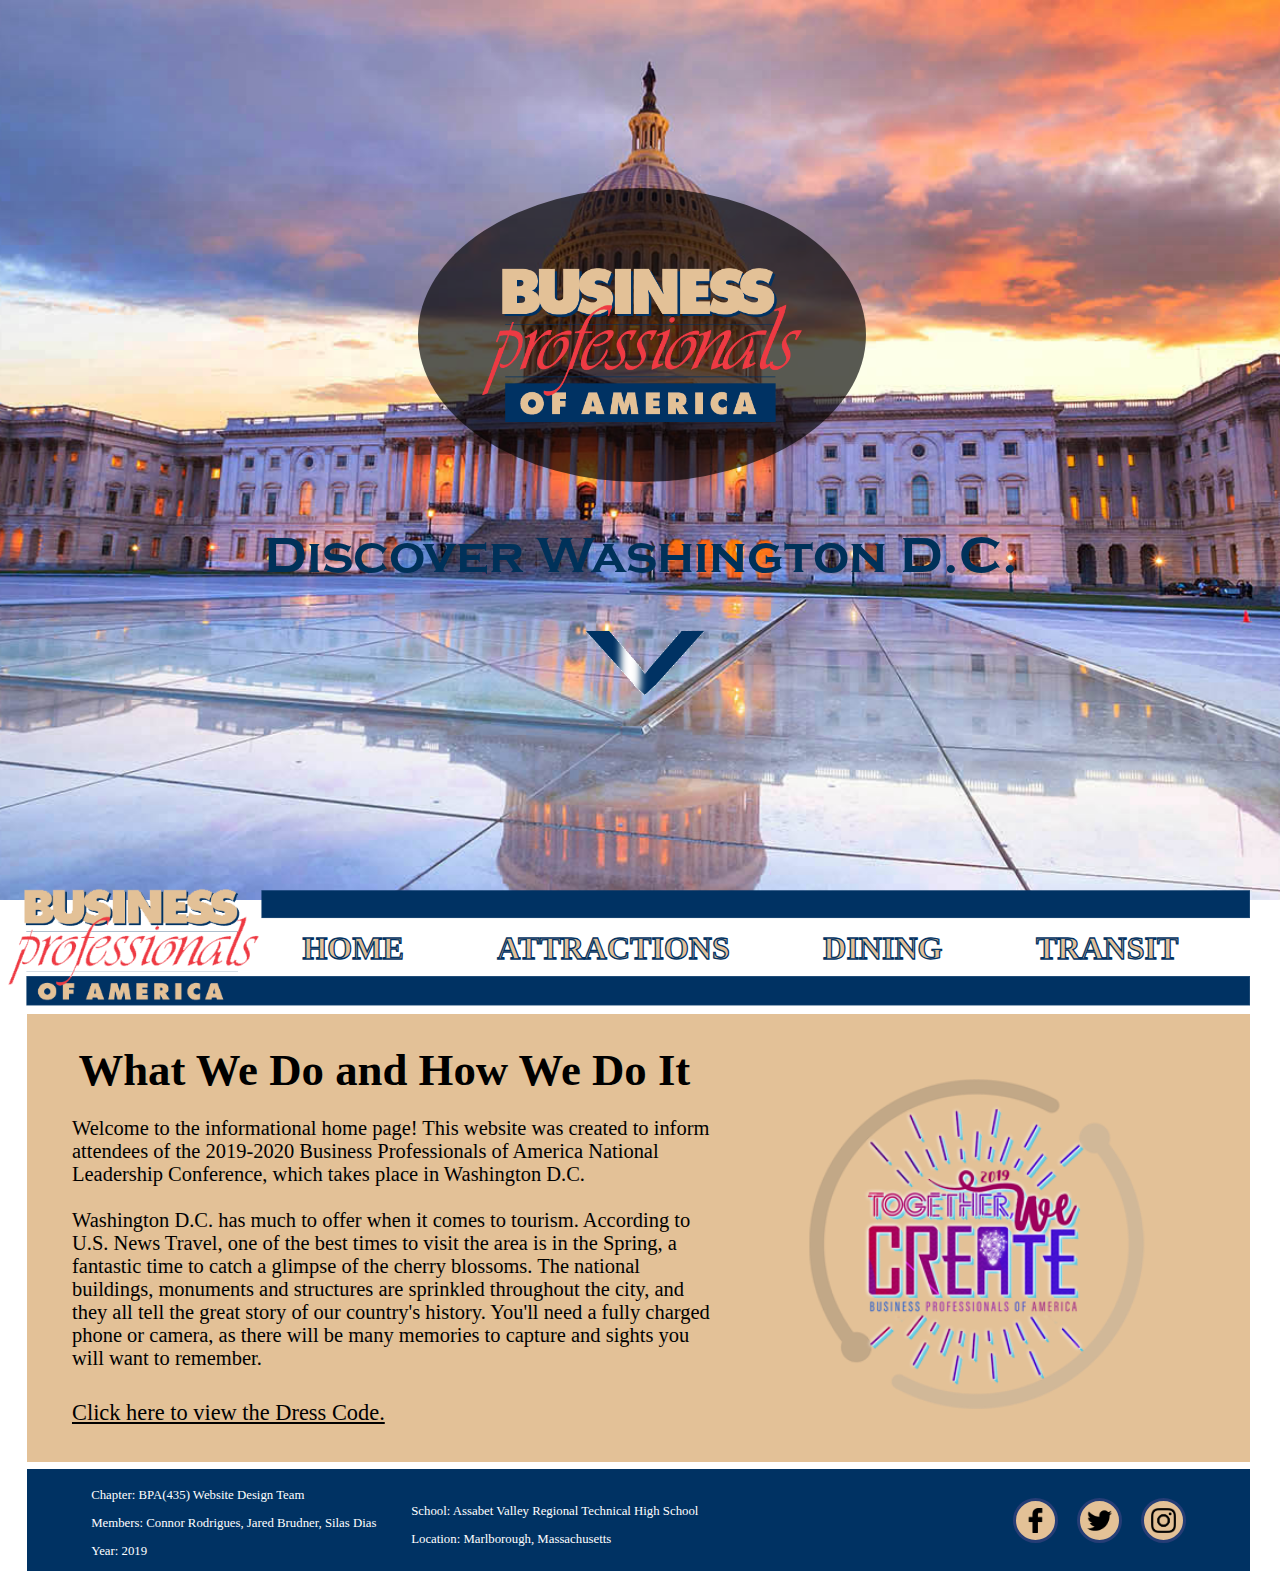
==== commit bfd61651: "Add files via upload" ====
--- a/index.html
+++ b/index.html
@@ -12,7 +12,7 @@
 		
 		Date Created: 11/29/2018
 		
-		Last Modified: 1/31/2019
+		Last Modified: 2/1/2019
 		
 		Note: Home page of BPA website
 		
@@ -133,6 +133,28 @@
 				<!-- Bottom right side footer content -->
 				<div class="rightFooter">
 					
+					<!-- facebook logo div -->
+					<div class="socialmedia" id="facebookPosition">
+					
+						<a href="https://www.facebook.com/businessprofessionalsofamerica"target="_blank"><img src="images/facebookF.png" id="facebook" draggable="false"/></a>
+					
+					</div>
+					
+					<!-- twitter logo div -->
+					<div class="socialmedia" id="twitterPosition">
+					
+						<a href="https://twitter.com/National_BPA?ref_src=twsrc%5Egoogle%7Ctwcamp%5Eserp%7Ctwgr%5Eauthor" target="_blank"><img src="images/twitterLogo.png" id="twitter" draggable="false"/></a>
+					
+					</div>
+					
+					<!-- instagram logo div -->
+					<div class="socialmedia" id="instagramPosition">
+					
+						<a href="https://www.instagram.com/bpanational/?hl=en" target="_blank"><img src="images/instagramLogo.png" id="instagram" draggable="false"/>
+					
+					</div>
+					
+					
 					
 				</div>
 			
--- a/style.css
+++ b/style.css
@@ -6,7 +6,7 @@
 	
     Date Created: 11/29/2018
 	
-    Last Modified: 1/31/2019
+    Last Modified: 2/1/2019
 	
 	Note: CSS Stylesheet for BPA site
 
@@ -333,6 +333,76 @@
 	padding-top: .5vw;
 }
 
+/* Social media div */
+.socialmedia
+{
+	position: absolute;
+	top: 2.3vw;
+	width: 1vw;
+	height: 1vw;
+	padding: 1vw;
+	background-color: #e3c197;
+	border-radius: 2vw;
+	border: .3vw solid #253d76;
+}
+
+/* changes div color to inverse */
+.socialmedia:hover
+{
+	background-color: #203A65;
+}
+
+/* Used to fit facebook logo in div */
+#facebook
+{
+	height: 2vw;
+	width: 2vw;
+	position: absolute;
+	top: .5vw;
+	right: .5vw;
+}	
+
+/* Positioning the div with the facebook logo */
+#facebookPosition
+{
+	position: absolute;
+	right: 15vw;
+}
+
+/* styles twitter logo */
+#twitter
+{
+	height: 2vw;
+	width: 2vw;
+	position: absolute;
+	top: .5vw;
+	right: .5vw;
+}
+
+/* Positioning the div with the twitter logo */
+#twitterPosition
+{
+	position: absolute;
+	right: 10vw;
+}
+
+/* styles instagram logo */
+#instagram
+{
+	height: 2vw;
+	width: 2vw;
+	position: absolute;
+	top: .5vw;
+	right: .5vw;
+}
+
+/* Positioning the div with the instagram logo */
+#instagramPosition
+{
+	position: absolute;
+	right: 5vw;
+}
+
 /* Header image for the attractions page */
 .headerImage
 {
@@ -344,7 +414,7 @@
 	left: 1.5vw;
 }
 
-/*Overtlaying Header text for attractions  "Experience History" */
+/* Overlaying Header text for attractions  "Experience History" */
 .headerText1
 {
 	position: absolute;
@@ -354,7 +424,6 @@
 	top: 20vw;
 	left: 27vw;
 	text-align: center;
-	
 }
 
 /* Defines font to be utilized */
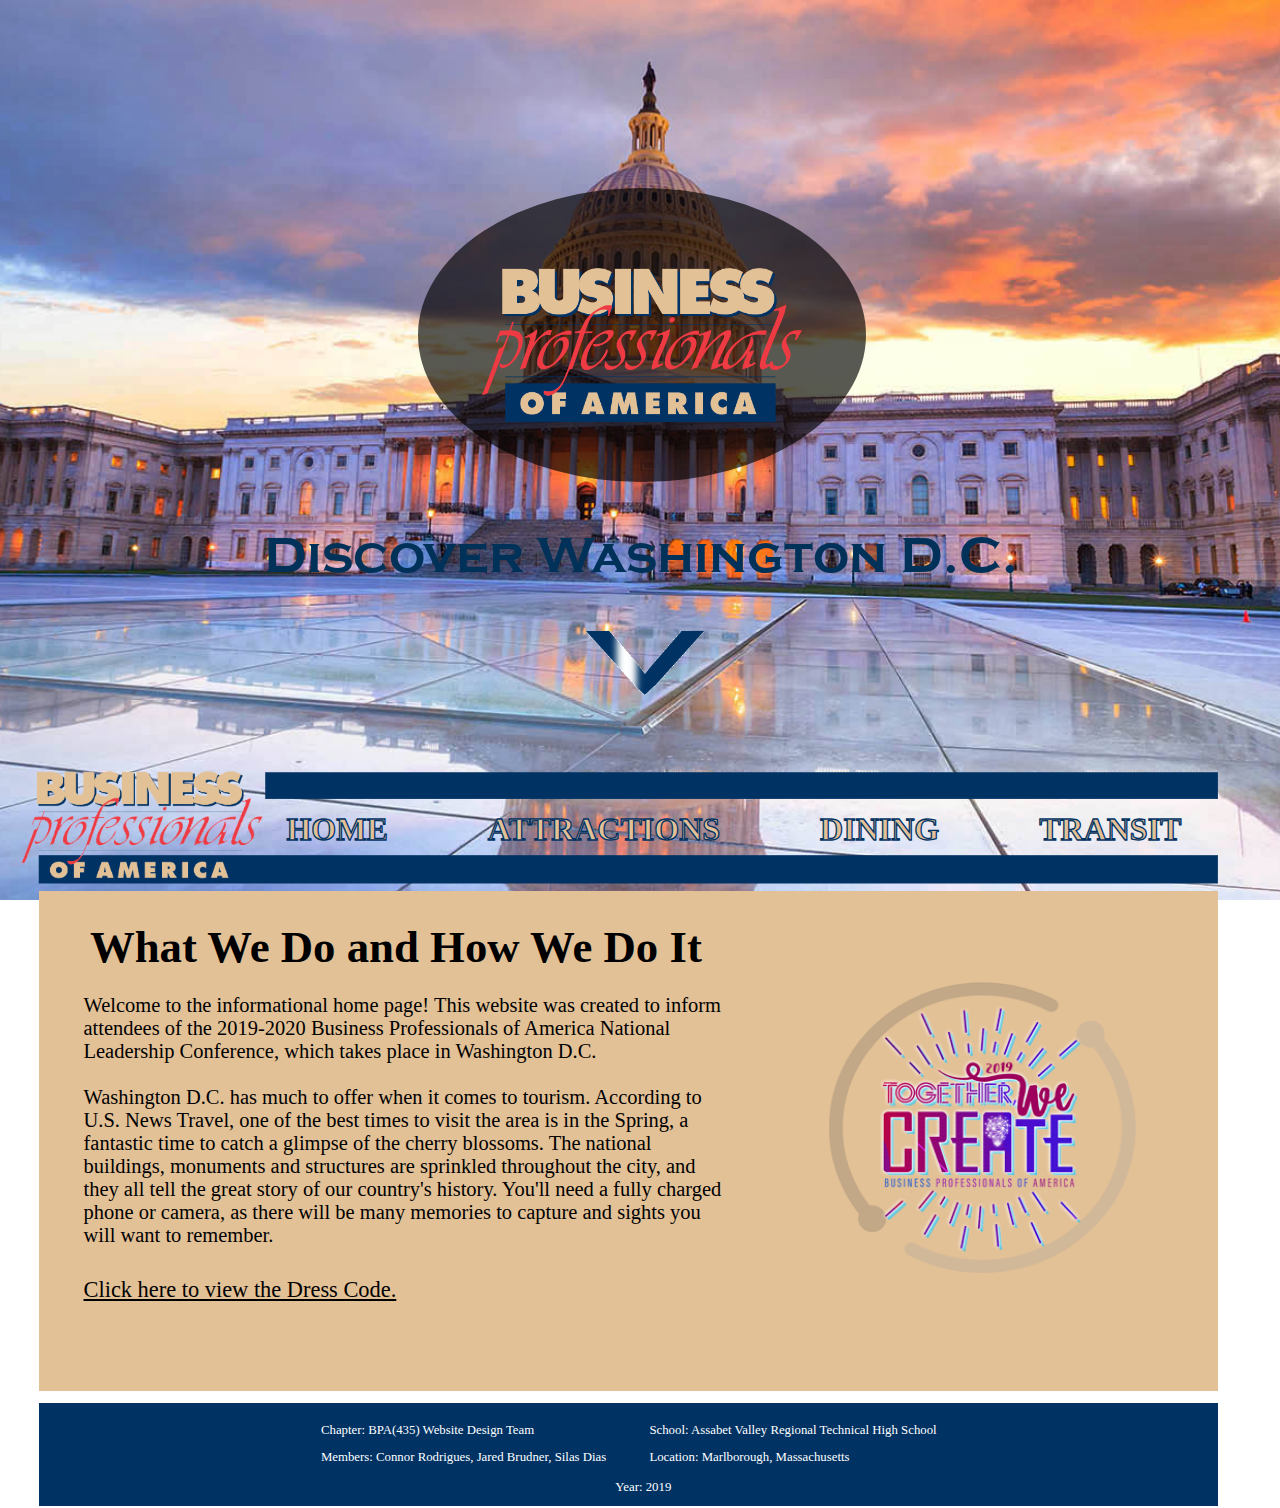
==== commit 209d5252: "Add files via upload" ====
--- a/index.html
+++ b/index.html
@@ -1,34 +1,31 @@
 <!DOCTYPE html>
-
-<html id="bg_home">
+<html>
 
     <head>
 
 	    <!-- 
 		
 		File Name: index.html
-		
 		Authors: Silas Dias, Connor Rodrigues, Jared Brudner
-		
 		Date Created: 11/29/2018
-		
-		Last Modified: 2/1/2019
-		
-		Note: Home page of BPA website
+		Last Modified: 12/13/2018
 		
 		-->
 	
 		<!-- Name of this page -->
         <title>Home</title>
 		
+		<!-- Provision of meta data in this HTML document -->
+        <meta name="viewport" content="width=device-width, initial-scale=1">
+		
 		<!-- Link to external CSS stylesheet -->
         <link rel="stylesheet" type="text/css" href="style.css" />
 		
-		<!-- Influences cross-browser responsiveness/scaling -->
-		<meta name="viewport" content="width=device-width, initial-scale=1.0, user-scalable=yes" />
+		<meta name="viewport" content="user-scalable=no, width=device-width, initial-scale=1.0" />
 		
-		<!-- Helps webpage scale well on safari (apple browser) -->
 		<meta name="apple-mobile-web-app-capable" content="yes" />
+		
+		<meta name="viewport" content="width=device-width, initial-scale=1, maximum-scale=1, user-scalable=no" />
 		
 		<!-- Displays a BPA image for favicon -->
 		<link rel="icon" href="images/favicon.jpg" type="image/jpg" sizes="16x16">
@@ -36,7 +33,7 @@
 	</head>
 
 	
-	<body onload="setup();">
+	<body id="bg_home" onload="setup();">
 	
 		<div class="removed">
 	
@@ -65,13 +62,13 @@
 		<div id="homeMain">
 		
 			<!-- Div container for navigation menu -->
-			<div id="topnav1">
+			<div id="navigation">
 		
 				<!-- BPA logo and borders in an image -->
-				<img src="images/navigation.png" class="navsetup0" />
+				<img src="images/navigation.png" class="navImg" />
 
 				<!-- Container of nav links -->
-				<ul id="navHome">
+				<ul id="navContainer">
 					
 					<!-- Each individual navigation link -->
 					<li class="navItems"><a href="index.html" class="navlinks">HOME</a></li>
@@ -101,7 +98,8 @@
 				one of the best times to visit the area is in the Spring, a fantastic time to catch a glimpse of the cherry blossoms. The national buildings, monuments and structures are
 				sprinkled throughout the city, and they all tell the great story of our country's history. 
 				You'll need a fully charged phone or camera, as there will be many memories to capture and 
-				sights you will want to remember. </p>
+				sights you will want to remember. 
+	</p>
 			
 				<!-- NLC image displayed -->
 				<img src="images/nlcLogo.png" id="nlcImg"/>
@@ -115,48 +113,24 @@
 
 			
 			<!-- Bottom of page footer container --> 
-			<div id="footer1">
+			<div class="footer1" style="width: 92.1vw; left: 2.45vw;">
 			
 				<!-- Bottom left side footer content --> 
 				<div class="leftFooter">
 					<p>Chapter: BPA(435) Website Design Team</p>
 					<p>Members: Connor Rodrigues, Jared Brudner, Silas Dias</p>
-					<p>Year: 2019</p>
+				</div>
+				
+				<!-- Bottom right side footer content -->
+				<div class="rightFooter">
+					<p>School: Assabet Valley Regional Technical High School</p>
+					<p>Location: Marlborough, Massachusetts</p>
 				</div>
 				
 			    <!-- Centered year on footer -->
 			    <div class="middleFooter">
-				    <p>School: Assabet Valley Regional Technical High School</p>
-					<p>Location: Marlborough, Massachusetts</p>
+				    <p>Year: 2019</p>
 			    </div>
-				
-				<!-- Bottom right side footer content -->
-				<div class="rightFooter">
-					
-					<!-- facebook logo div -->
-					<div class="socialmedia" id="facebookPosition">
-					
-						<a href="https://www.facebook.com/businessprofessionalsofamerica"target="_blank"><img src="images/facebookF.png" id="facebook" draggable="false"/></a>
-					
-					</div>
-					
-					<!-- twitter logo div -->
-					<div class="socialmedia" id="twitterPosition">
-					
-						<a href="https://twitter.com/National_BPA?ref_src=twsrc%5Egoogle%7Ctwcamp%5Eserp%7Ctwgr%5Eauthor" target="_blank"><img src="images/twitterLogo.png" id="twitter" draggable="false"/></a>
-					
-					</div>
-					
-					<!-- instagram logo div -->
-					<div class="socialmedia" id="instagramPosition">
-					
-						<a href="https://www.instagram.com/bpanational/?hl=en" target="_blank"><img src="images/instagramLogo.png" id="instagram" draggable="false"/>
-					
-					</div>
-					
-					
-					
-				</div>
 			
 			</div>
 		
--- a/style.css
+++ b/style.css
@@ -6,41 +6,43 @@
 	
     Date Created: 11/29/2018
 	
-    Last Modified: 2/1/2019
+    Last Modified: 1/28/2019
 	
-	Note: CSS Stylesheet for BPA site
+	Note: Stylesheet for BPA website
 
 */
 
 /* -------------------------------- Beginning of home page CSS ---------------------------- */
 
-/* div for entire home nav */
-#topnav1
-{
-	position: relative;
-	left: -.5vw;
-	top: 11.5vw;
-	height: 10vw;
-	width: 100vw;
-}
-
-/* position's the BPA logo image */
-.navsetup0
-{
-	position: absolute;
-	left: .5vw;
-	width: 97vw;
-	margin-top: 4.25vw;
-}
-
-/* Navigation links container */
-#navHome
-{
+/* positions all body content */
+#homeMain
+{
+	margin-top: 2vw;
+}
+
+/* Styling for navigation bar div */
+#navigation
+{
+	position: absolute;
+}
+
+/* Outline of BPA logo and rectangular borders */
+.navImg
+{
+	width: 93.5vw;
+	height: 9vw;
+	top: 4.5vw;
+	left: 1vw;
+	position: absolute;
+}
+
+/* Styling for the specific nav links */
+#navContainer
+{
+	position: absolute;
 	margin: 0;
-	padding: 0;
-	position: absolute;
-	left: 20vw;
-	top: 7.5vw;
+	padding-left: 18vw;
+	top: 7.75vw;
 	width: 100vw;
 	height: 10vw;
 }
@@ -50,8 +52,8 @@
 {
 	display: inline;
 	text-decoration: none;
-	padding: 3.5vw;
-	width: 100%;
+	padding: 1.5em;
+	width: 100vw;
 	font-size: 2.5vw;
     font-weight: bold;
 }
@@ -64,30 +66,47 @@
 	-webkit-text-stroke: .075vw #003263;
 }
 
-/* Styling for the footer */
-#footer1 
+/*Styling for the footer*/
+.footer1 
 {
    position: relative;
-   left: 1.5vw;
-   width: 95.5vw;
+   left: 2.45vw;
+   width: 92vw;
    height: 8vw;
-   top: 14.5vw;
+   top: 15vw;
    background-color: #003263;
    color: white;
 }
 
+/* Styles body, disables scroll for x */
+body
+{
+	padding-bottom: 1px;
+	max-width: 100%;
+	-webkit-box-sizing: border-box;
+    -moz-box-sizing: border-box;
+    box-sizing: border-box;
+    min-height: 100%;
+    width: 100%;
+	min-height: 100%;
+	overflow-x: hidden;
+}
+
 /* Styles the background image */
 #bg_home
 {
-	background: url("images/city2.jpg"); 
+	
+	/* The image used */
+	background-image: url("images/city2.jpg"); 
     background-repeat: no-repeat; 
     background-position: center;
     background-attachment: fixed;       
-    -webkit-background-size: cover;
+    webkit-background-size: cover;
     -moz-background-size: cover;
     -o-background-size: cover;
     background-size: cover;
-	overflow-x: hidden;
+    height: 100%;
+    width: 100%;
 }
 
 /* Styles the opaque circular div */
@@ -143,11 +162,11 @@
 /* Styles and positions tan div container */
 #contentMiddle
 {
-	width: 95.5vw;
-	height: 35vw;
+	width: 92.1vw;
+	height: 39vw;
 	position: relative;
 	background-color: #e3c197;
-	left: 1.5vw;
+	left: 2.4vw;
 	top: 14vw;
 }
 
@@ -174,10 +193,10 @@
 #nlcImg
 {
 	position: absolute;
-	left: 45vw;
-	top: 5vw;
-	width: 60vw;
-	height: 26vw;
+	left: 47vw;
+	top: 7vw;
+	width: 55vw;
+	height: 23vw;
 }
 
 /* Style and limited positioning for dress code link */
@@ -194,72 +213,137 @@
 
 /* ----------------------------- Home page media queries --------------------- */
 
-/* Portrait and landscape for all ipads */
-@media only screen 
-    and (min-device-width : 768px) 
-    and (max-device-width : 1024px)
-	{
-    .removed
-    {
-		display: none;
-    }
-    body
-    {
-		background-repeat: no-repeat; 
-        background-position: center;
-        background-size: cover;
-    }
-	.navsetup0
-	{
-	    margin-top: 4vw;
+/* Landscape phones and down */
+@media (max-width: 480px) {
+	#dressCode_link
+	{
+		top: 7vw;
 	}
+	#navContainer
+	{
+		top: 6vw;
+	}
+}
+
+/* Landscape phone to portrait tablet */
+@media (max-width: 767px) {
 	#dressCode_link
 	{
-		top: 6.75vw;
+		top: 6vw;
 	}
+	#navContainer
+	{
+		top: 6vw;
 	}
-
-
-/* Portrait and landscape on iphone 6/7/8 */
-@media only screen 
-    and (min-device-width : 375px) 
-    and (max-device-width : 667px) 
-	{
-    .removed
-    {
-		display: none;
-    }
-    body
-    {
-		background-repeat: no-repeat; 
-        background-position: center;
-        background-size: cover;
-    }
-	.navsetup0
-	{
-	    margin-top: 2vw;
+}
+
+/* Landscape phone to portrait tablet */
+@media (max-width: 736px) {
+	#dressCode_link
+	{
+		top: 6vw;
 	}
+	#navContainer
+	{
+		top: 6vw;
+	}
+}
+
+/* Landscape tablet mode (ipad 2/3) */
+@media (max-width: 781px) {
 	#dressCode_link
 	{
-		top: 6.7vw;
+		top: 8vw;
 	}
-	#mainOne
-    {    
-	    font-size: 1.3vw;
+	#navContainer
+	{
+		top: 7.5vw;
 	}
-	#navHome
-    {
-	    margin-top: 4vw;
-    }
+}
+
+/* iphone x in portrait mode */
+@media (max-width: 420px) {
+	#dressCode_link
+	{
+		top: 8vw;
 	}
-
-@media screen 
-    and (device-width: 360px) 
-    and (device-height: 640px) 
-    and (-webkit-device-pixel-ratio: 4)
-	{
-    
-	}		
+	#navContainer
+	{
+		top: 6.5vw;
+	}
+}
+
+/* Max width query at 286px */
+@media only screen and (max-width: 286px) 
+{
+  #navContainer 
+  {
+	  top: 4.5vw;
+  }
+  #dressCode_link
+  {
+	width: 35vw;
+  }
+}
+
+/* Max width query at 397px and minimum at 287px */
+@media only screen and (min-device-width : 287px) 
+and (max-device-width : 397px)
+{
+  #navContainer 
+  {
+	  top: 6vw;
+  }
+  .middleFooter 
+  {
+	  width: 5vw;
+  }
+  #dressCode_link
+  {
+	width: 50vw;
+  }
+}
+
+/* Max width query at 515px and minimum at 484px */
+@media only screen and (min-device-width : 484px) 
+and (max-device-width : 515px)
+{
+  #navContainer 
+  {
+	  top: 7vw;
+  }
+  .middleFooter 
+  {
+	  width: 5vw;
+  }
+  #dressCode_link
+  {
+	width: 50vw;
+  }
+}
+
+/* Max width query at 468px and minimum at 292px */
+@media only screen and (min-device-width : 292px) 
+and (max-device-width : 468px)
+{
+  #navContainer 
+  {
+	  top: 6.75vw;
+  }
+  .middleFooter 
+  {
+	  width: 5vw;
+  }
+}
+
+
+/* query for all devices max-width at 1020px */
+@media all and (max-width: 1020px) {
+  .removed
+  {
+    display: none;
+  }
+}
 
 /* ----------------------------- End of home page media queries --------------------- */
 
@@ -267,22 +351,38 @@
 
 
 /* ---------------------------- Beginning of attractions page CSS ---------------------------- */
-
-/* Prevents horizontal scroll for attractions page */
-#bg_attractions
-{
-	overflow-x: hidden;
-}
 
 /* position's the BPA logo image */
 .navsetup1
 {
 	position: absolute;
 	left: .5vw;
-	width: 97vw;
+	width: 98vw;
 	height: auto;
 }
 
+/* Navigation links container */
+.nav
+{
+	margin: 0;
+	padding: 0;
+	position: absolute;
+	left: 20vw;
+	top: 4vw;
+	
+}
+
+/* styling for each navagation link */
+.navitems
+{
+	display: inline;
+	text-decoration: none;
+	padding: 1.2em;
+	font-size:2.5vw;
+    font-weight: bold;
+	-webkit-text-stroke: 1vw #003263;
+
+}
 
 /* unvisited and visited nav link */
 .site1:link, .site1:visited
@@ -292,39 +392,28 @@
 	-webkit-text-stroke: .1vw #003263;
 }
 
-/* Generic styling for all parts of the footer */
-#footer2
-{
-	position: relative;
-	background-color: #003263;
-	width: 95.65vw;
-	height: 8.5vw;
+/*Generic styling for all parts of the footer*/
+.footer2
+{
+	position: relative;
+	background-color:#003263;
+	width: 96.5vw;
+	height:8.5vw;
 	top: 9vw;
-	left: 1.45vw;
-	color: white;
-}
-
-/* Aligns the left side of the footer *Chapter, Members */
+	left: 1.5vw;
+	color:white;
+}
+
+/*Aligns the left side of the footer *Chapter, Members*/
 .leftFooter
 {
 	float: left;
-	margin-left: 5vw;
+	padding-left: 21vw;
 	font-size: 1vw;
 	padding-top: .5vw;
-	width: 100%;
-}
-
-/* Aligns the middle of the footer year */
-.middleFooter
-{
-	position: absolute;
-	top: 1.75vw;
-	left: 30vw;
-	color: white;
-	font-size: 1vw;
-}
-
-/* Aligns the right side of the footer School, Location */
+}
+
+/*Aligns the right side of the footer *School, Location*/
 .rightFooter
 {
 	float: right;
@@ -333,88 +422,28 @@
 	padding-top: .5vw;
 }
 
-/* Social media div */
-.socialmedia
-{
-	position: absolute;
-	top: 2.3vw;
-	width: 1vw;
-	height: 1vw;
-	padding: 1vw;
-	background-color: #e3c197;
-	border-radius: 2vw;
-	border: .3vw solid #253d76;
-}
-
-/* changes div color to inverse */
-.socialmedia:hover
-{
-	background-color: #203A65;
-}
-
-/* Used to fit facebook logo in div */
-#facebook
-{
-	height: 2vw;
-	width: 2vw;
-	position: absolute;
-	top: .5vw;
-	right: .5vw;
-}	
-
-/* Positioning the div with the facebook logo */
-#facebookPosition
-{
-	position: absolute;
-	right: 15vw;
-}
-
-/* styles twitter logo */
-#twitter
-{
-	height: 2vw;
-	width: 2vw;
-	position: absolute;
-	top: .5vw;
-	right: .5vw;
-}
-
-/* Positioning the div with the twitter logo */
-#twitterPosition
-{
-	position: absolute;
-	right: 10vw;
-}
-
-/* styles instagram logo */
-#instagram
-{
-	height: 2vw;
-	width: 2vw;
-	position: absolute;
-	top: .5vw;
-	right: .5vw;
-}
-
-/* Positioning the div with the instagram logo */
-#instagramPosition
-{
-	position: absolute;
-	right: 5vw;
-}
-
-/* Header image for the attractions page */
+/*Aligns the middle of the footer *Year*/
+.middleFooter
+{
+	position: absolute;
+	top: 5vw;
+	left: 46vw;
+	color: white;
+	font-size: 1vw;
+}
+
+/*Header image for the attractions page */
 .headerImage
 {
 	position: relative;
 	background-size: cover;
 	top: 10vw;
-	width: 95.5vw;
+	width: 97.6%;
 	height: 35vw;
-	left: 1.5vw;
-}
-
-/* Overlaying Header text for attractions  "Experience History" */
+	left: 1.4vw;
+}
+
+/*Overtlaying Header text for attractions  "Experience History" */
 .headerText1
 {
 	position: absolute;
@@ -424,6 +453,7 @@
 	top: 20vw;
 	left: 27vw;
 	text-align: center;
+	
 }
 
 /* Defines font to be utilized */
@@ -433,25 +463,24 @@
 	src: url('CopperplateGothicBold.ttf');
 }
 
-/* The dark blue background the modal is contained in */
+/*The dark blue background the modal is contained in*/
 #modalBackground
 {
 	position: relative;
-	background-color: #003263; /*BPA Blue*/
+	background-color:#003263; /*BPA Blue*/
 	width: 97.6%;
-	height: 80vw;
-	top: 10.75vw;
+	height:80vw;
+	top:10vw;
 	left: 1.4vw;
 }
-
-/* The tan background above the footer */
+/*The tan background above the footer*/
 #tanBackground
 {
 	position: relative;
-	background-color: #f8d09c; /*Tan*/
+	background-color:#f8d09c; /*Tan*/
 	width: 97.6%;
-	height: 5vw;
-	top: 10vw;
+	height:5vw;
+	top:10vw;
 	left: 1.4vw;
 }
 
@@ -483,7 +512,7 @@
 
 /* Caption of Modal Image styling and positioning */
 #caption
-{
+ {
     margin: auto;
     display: block;
     width: 70vw;
@@ -494,12 +523,10 @@
     height: 10vw;
 	font-size: 1vw;
 }
-
 #modalCaption
 {
-	font-size: 2vw;
-}
-
+	font-size:2vw;
+}
 /* Modal Animation name and timing */
 .modal-content, #caption 
 {    
@@ -509,14 +536,14 @@
     animation-duration: 0.6s;
 }
 
-/* Zoom effect when a modal opens */
+/*Zoom effect when a modal opens*/
 @-webkit-keyframes zoom 
 {
     from {-webkit-transform:scale(0)} 
     to {-webkit-transform:scale(1)}
 }
 
-/* Zoom effect when a modal opens */
+/*Zoom effect when a modal opens*/
 @keyframes zoom 
 {
     from {transform:scale(0)} 
@@ -544,140 +571,139 @@
     cursor: pointer;
 }
 
-/* White box and Location Icon styling and positioning */
+/*White box and Location Icon styling and positioning*/
 .locationIcon
 {
 	position: absolute;
 	width: 18vw;
-	height: 15vw;
+	height:15vw;
 	top: 1vw;
 	left: 1vw;
-	opacity: 0;
-}
-
-/* displays white box and location icon on hover */
+	opacity:0;
+}
+
+/*displays white box and locaiton icon on hover*/
 .locationIcon:hover
 {
-	opacity: 1;
+	opacity:1;
 	cursor: pointer;
 }
 
-/* position of the image in the modal */
+/*position of the image in the modal*/
 .generalModal
 {
 	position: relative;
 	width: 18vw;
-	height: 15vw;
+	height:15vw;
 	top: 1vw;
 	left: 1vw;
 }
-
-/* position of the label under the modal image */
+/*position of the label under the modal image*/
 .modalText
 {
 	position: relative;
 	color: white;
 	font-family: Castellar;
-	font-size: 1vw;
+	font-size:1vw;
 	text-align: center;
 	margin-top: 1.8vw;
 }
 
-/* Dark Blue div containing the Arlington background */
+/*Dark Blue div containing the arlington background*/
 #arlingtonModalBg
 {
 	position: relative;
 	width: 20vw;
-	height: 20vw;
-	background-color: #001c38;  /* Dark Blue */
+	height:20vw;
+	background-color:#001c38;  /*Dark Blu*/
 	top: 5vw;
 	left: 10vw;
 }
 
-/* Dark Blue div containing the capitol building background */
+/*Dark Blue div containing the capitol building background*/
 #capitolModalBg
 {	
 	position: relative;
 	width: 20vw;
-	height: 20vw;
-	background-color: #001c38;  /* Dark Blue */
+	height:20vw;
+	background-color:#001c38;  /*Dark Blu*/
 	bottom: 15vw;
 	left: 38vw;
 }
 
-/* Dark Blue div containing the Lincoln memorial background */
+/*Dark Blue div containing the lincoln memorial background*/
 #lincolnModalBg
 {	
 	position: relative;
 	width: 20vw;
-	height: 20vw;
-	background-color: #001c38;  /* Dark Blue */
+	height:20vw;
+	background-color:#001c38;  /*Dark Blu*/
 	bottom: 35vw;
 	left: 67vw;
 }
 
-/* Dark Blue div containing the air and space museum background */
+/*Dark Blue div containing the air and space museum background*/
 #airModalBg
 {	
 	position: relative;
 	width: 20vw;
-	height: 20vw;
-	background-color: #001c38;  /* Dark Blue */
+	height:20vw;
+	background-color:#001c38;  /*Dark Blu*/
 	bottom: 30vw;
 	left: 10vw;
 }
 
-/* Dark Blue div containing the Thomas Jefferson Memorial background */
+/*Dark Blue div containing the Thomas Jefferson Memorial background*/
 #thomasModalBg
 {	
 	position: relative;
 	width: 20vw;
-	height: 20vw;
-	background-color: #001c38;  /* Dark Blue */
+	height:20vw;
+	background-color:#001c38;  /*Dark Blu*/
     bottom: 50vw;
 	left: 38vw;
 }
 
-/* Dark Blue div containing the Vietnam memorial background */
+/*Dark Blue div containing the vietnam memorial background*/
 #vietnamModalBg
 {	
 	position: relative;
 	width: 20vw;
-	height: 20vw;
-	background-color: #001c38;  /* Dark Blue */
+	height:20vw;
+	background-color:#001c38;  /*Dark Blu*/
 	bottom: 70vw;
 	left: 67vw;
 }
 
-/* Dark Blue div containing the Washington monument background */
+/*Dark Blue div containing the washington monument background*/
 #washingtonModalBg
 {	
 	position: relative;
 	width: 20vw;
-	height: 20vw;
-	background-color: #001c38;  /* Dark Blue */
+	height:20vw;
+	background-color:#001c38;  /*Dark Blu*/
 	bottom: 65vw;
 	left: 10vw;
 }
 
-/* Dark Blue div containing the white house background */
+/*Dark Blue div containing the white house background*/
 #whiteModalBg
 {	
 	position: relative;
 	width: 20vw;
-	height: 20vw;
-	background-color: #001c38;  /* Dark Blue */
+	height:20vw;
+	background-color:#001c38;  /*Dark Blu*/
 	bottom: 85vw;
 	left: 38vw;
 }
 
-/* Dark Blue div containing the white house background */
+/*Dark Blue div containing the white house background*/
 #ww2ModalBg
 {	
 	position: relative;
 	width: 20vw;
-	height: 20vw;
-	background-color: #001c38;  /* Dark Blue */
+	height:20vw;
+	background-color:#001c38;  /*Dark Blu*/
 	bottom: 105vw;
 	left: 67vw;
 }
@@ -731,20 +757,6 @@
     }
 }
 
-/* query for all devices max-width at 1020px */
-@media all and (max-width: 1020px) 
-{
-    .footer2
-	{
-		width: 94vw;
-	}
-	.headerImage
-	{
-		width: 94vw;
-	}
-}
-
-
 /* ----------------------------- End of attractions page media queries --------------------- */
 
 /* -------------------------------- End of attractions page CSS ---------------------------- */
@@ -752,23 +764,40 @@
 
 /* -------------------------------- Beginning of dining page CSS ---------------------------- */
 
-/* positions the BPA logo image */
+/* disables vertical scroll */
+body
+{
+	overflow-x: hidden;
+}
+
+/* positionis the BPA logo image */
 .navsetup2
 {
 	position: absolute;
-	left: .5vw;
+	left: 1vw;
 	width: 97vw;
 }
 
 /* Navigation links container */
 .nav
 {
-	margin: 0vw;
+	margin: 0;
 	padding: 0;
 	position: absolute;
 	left: 20vw;
 	top: 4vw;
-	width: 100%;
+}
+
+/* styling for each navagation link */
+.navitems
+{
+	display: inline;
+	text-decoration: none;
+	padding: 1.2em;
+	font-size:2.5vw;
+    font-weight: bold;
+	-webkit-text-stroke: 1vw #003263;
+
 }
 
 /* unvisited and visited nav link */
@@ -779,16 +808,56 @@
 	-webkit-text-stroke: .1vw #003263;
 }
 
-/* Generic styling for all parts of the footer */
-#footer3
+/*Styling and positioning for the each section of the footer*/
+
+/*Generic styling for all parts of the footer*/
+.footer3
 {
 	position: relative;
 	background-color:#003263;
 	width: 95.5vw;
-	height: 8.5vw;
-	bottom: 3.25vw;
-	left: 1.5vw;
+	height:8.5vw;
+	bottom:3.5vw;
+	left: 2vw;
 	color:white;
+}
+
+/*Aligns the left side of the footer *Chapter, Members*/
+.leftFooter
+{
+	float: left;
+	padding-left: 20vw;
+	font-size: 1vw;
+}
+
+/*Aligns the right side of the footer *School, Location*/
+.rightFooter
+{
+	float: right;
+	padding-right: 20vw;
+	font-size: 1vw;
+}
+
+/*Aligns the middle of the footer *Year*/
+.middleFooter
+{
+	position:absolute;
+	top: 5vw;
+	left:45vw;
+	color:white;
+	font-size: 1vw;
+}
+
+/*Header image for the attractions page */
+.headerImage
+{
+	position: relative;
+	background-size: cover;
+	padding-left: ;
+	top: 10vw;
+	width: 97.6%;
+	height: 35vw;
+	left: 1.4vw;
 }
 
 /* Defines font to be utilized */
@@ -802,7 +871,7 @@
 @font-face
 {
 	font-family: Castelar;
-	src: url('CASTELAR.ttf');
+	src: url('Castelar.ttf');
 }
 
 /* Defines font to be utilized */
@@ -823,9 +892,9 @@
 /* Positions slideshow inner content */
 .slideshow
 {
-	width: 95.5vw;
+	max-width: 100%;
 	padding-top: 10vw;
-	padding-left: 1.5vw;
+	padding-left: 2vw;
 }
 
 /* Gives meal div blue color and position */
@@ -834,7 +903,7 @@
 	width: 95.5vw;
 	height: 5vw;
 	background-color: #003263;
-	left: 1.5vw;
+	left: 2vw;
 	position: relative;
 }
 
@@ -903,10 +972,10 @@
 	position: relative;
 	bottom: 4vw;
 	width: 95.5vw; 
-	left: 1.5vw;
-}
-
-/* Sub heading style */
+	left: 2vw;
+}
+
+/*Sub heading style*/
 .subMeal
 {
 	font-family: ComScrpt;
@@ -1002,10 +1071,10 @@
 	position: relative;
 	bottom: 4vw;
 	width: 95.5vw; 
-	left: 1.5vw;	
-}
-
-/* Sub heading style */
+	left: 2vw;	
+}
+
+/*Sub heading style*/
 .subMeal
 {
 	font-family: ComScrpt;
@@ -1043,7 +1112,7 @@
 	position: relative;
 	bottom: 4vw;
 	width: 95.5vw; 
-	left: 1.5vw;	
+	left: 2vw;	
 }
 
 /* Image of hanks food styled and positioned */
@@ -1063,15 +1132,123 @@
 	height: 25vw;
 }
 
-/* removes overflow from dining page */
-#diningBody
-{
-	overflow-x: hidden;
-}
-
 /* ----------------------------- Beginning of dining page media queries --------------------- */
 
-
+/* Landscape phones and down */
+@media (max-width: 480px) 
+{
+	.name1 
+    {
+		bottom: 19vw;
+    }
+    .num1 
+    {
+		bottom: 22.5vw;
+    }
+    .site1
+    {
+		bottom: 22.5vw;
+		left: 57vw;
+    }
+    .placeIcon1
+    {
+		position: relative;
+		left: 25vw;
+		bottom: 13.5vw;
+		width: 2vw;
+		height: 2vw;
+    }
+    .phoneIcon1
+    {
+		position: relative;
+		left: 56.25vw;
+		bottom: 17.25vw;
+		width: 2vw;
+		height: 2vw;
+	}
+	.siteIcon1
+	{
+		position: relative;
+		left: 56.25vw;
+		bottom: 22vw;
+		width: 2vw;
+		height: 2vw;
+	}
+	.navsetup
+	{
+		left: 2.5vw;
+	}
+}
+
+/* Landscape phone to portrait tablet */
+@media (max-width: 767px) 
+{
+	.name1 
+    {
+		bottom: 19vw;
+    }
+    .num1 
+    {
+		bottom: 22.5vw;
+    }
+    .site1
+    {
+		bottom: 22.5vw;
+		left: 57vw;
+    }
+    .placeIcon1
+    {
+		position: relative;
+		left: 25vw;
+		bottom: 13.5vw;
+		width: 2vw;
+		height: 2vw;
+    }
+    .phoneIcon1
+    {
+		position: relative;
+		left: 56.25vw;
+		bottom: 17.25vw;
+		width: 2vw;
+		height: 2vw;
+	}
+	.siteIcon1
+	{
+		position: relative;
+		left: 56.25vw;
+		bottom: 22vw;
+		width: 2vw;
+		height: 2vw;
+	}
+	.navsetup
+	{
+		left: 2.5vw;
+	}
+}
+
+/* Landscape phone to portrait tablet */
+@media (max-width: 736px) {
+	body
+	{
+		overflow-x: hidden;
+	}
+}
+
+/* Landscape tablet mode (ipad 2/3) */
+@media (max-width: 781px) {
+	body
+	{
+		overflow-x: hidden;
+	}
+}
+
+/* iphone x in portrait mode */
+@media (max-width: 420px) {
+	body
+	{
+		overflow-x: hidden;
+	}
+}
 
 /* ----------------------------- End of dining page media queries --------------------- */
 
@@ -1086,8 +1263,8 @@
 	src: url('CopperplateGothicBold.ttf');
 }
 
-/* Prevents horizontal scroll for transit page */
-#bg_transit
+/* disables vertical scroll */
+body
 {
 	overflow-x: hidden;
 }
@@ -1096,9 +1273,31 @@
 .navsetup3
 {
 	position: absolute;
-	left: 0.5vw;
-	width: 97vw;
+	left: 0.7vw;
+	width: 98vw;
 	height: auto;
+}
+
+/* Navigation items content container */
+.nav
+{
+	margin: 0;
+	padding: 0;
+	position: absolute;
+	left: 20vw;
+	top: 4vw;
+}
+
+/* style for each navigation item on the bar */
+.navitems
+{
+	display: inline;
+	text-decoration: none;
+	padding: 1.2em;
+	font-size: 2.5vw;
+    font-weight: bold;
+	-webkit-text-stroke: 1vw #003263;
+
 }
 
 /* Removes text underline from nav items */
@@ -1116,29 +1315,66 @@
 }
 
 /*--- Footer ---*/
-#footer4
+#footerTrans
 {
 	position: relative;
 	background-color: #003263;
-	width: 95.5vw;
+	width: 95vw;
 	height: 8.5vw;
-	top: 145vw;
-	left: 1.35vw;
+	top: 146vw;
+	left: 1.4vw;
 	color: white;
 }
 
+/*Aligns the left side of the footer*/
+.leftFooter
+{
+	float: left;
+	padding-left: 22vw;
+	font-size: 1vw;
+}
+
+/*Aligns the right side of the footer*/
+.rightFooter
+{
+	float: right;
+	padding-right: 22vw;
+	font-size: 1vw;
+	
+}
+.middleFooter
+{
+	position: absolute;
+	top: 5vw;
+	left:45vw;
+	color:white;
+	font-size: 1vw;
+}
 /*-----------------------------*/
 
+/*Attractions page*/
+.headerImage
+{
+	position: relative;
+	background-size: cover;
+	padding-left: ;
+	top: 10vw;
+	width: 97.6%;
+	height: 35vw;
+	left: 1.4vw;
+}
+
 /* plan transit text */
-#headerTran
+.headerText
 {
 	position: absolute;
 	font-size: 4.5vw;
-	color: #1a1a1a;
+	color: black;
 	text-decoration: underline;
-	top: 10vw;
+	top: 7vw;
 	left: 33vw;
 	text-align: center;
+	
 }
 
 /*------------------------------------------*/
@@ -1147,7 +1383,7 @@
 #car
 {
 	position: absolute;
-	top: 22vw;
+	top: 20vw;
 	left: 15vw;	
 	transition: transform .2s; /* animation */
 	height: 15vw;
@@ -1164,7 +1400,7 @@
 #bike
 {
 	position: absolute;
-	top: 22vw;
+	top: 20vw;
 	left: 42vw;	
 	transition: transform .2s; /* animation */
 	height: 15vw;
@@ -1181,7 +1417,7 @@
 #train
 {
 	position: absolute;
-	top: 22vw;
+	top: 20vw;
 	left: 70vw;	
 	transition: transform .2s; /* animation */
 	height: 15vw;
@@ -1322,7 +1558,7 @@
 	
 }
 
-/* Uber main content */
+/* uber main content */
 .transInfo2
 {
 	position: absolute;
@@ -1333,7 +1569,7 @@
 	width: 50vw;
 }
 
-/* Lyft main content */
+/* lyft main content */
 #transInfo2
 {
 	position: absolute;
@@ -1344,7 +1580,7 @@
 	width: 50vw;
 }
 
-/* capital bike-share content */
+/* capital bikeshare content */
 .transInfo3
 {
 	position: absolute;
@@ -1396,7 +1632,7 @@
 	font-size: 1.18vw;
 }
 
-/* Uber tab link */
+/* uber tab link */
 #uberLink
 {
 	color: #ffffff;
@@ -1406,7 +1642,7 @@
 	font-size: 1.18vw;
 }
 
-/* Lyft transport method link */
+/* lyft transport method link */
 #lyftLink
 {
 	color: #ffffff;
@@ -1416,7 +1652,7 @@
 	font-size: 1.18vw;
 }
 
-/* capital bike share link content */
+/* capital bikeshare link content */
 #capitalLink
 {
 	color: #ffffff;
@@ -1480,7 +1716,7 @@
 	padding: 0;
 }
 
-/* capital bike share logo */
+/* capital bikeshare logo */
 #bikesharelogo
 {
     position: relative;	
@@ -1558,7 +1794,95 @@
 
 /* ----------------------------- Beginning of transit page media queries --------------------- */
 
-
+/* Landscape phones and down */
+@media (max-width: 480px) {
+	#metroInfo2
+    {
+	top: 22vw;	
+    }
+	#trainLink
+    {
+	top: 33vw;
+	left: 35vw;
+    } 
+    #mapLink
+    {
+	top: 36vw;
+	left: 35vw;
+    }
+}
+
+/* Landscape phone to portrait tablet */
+@media (max-width: 767px) {
+	#metroInfo2
+    {
+	top: 22vw;	
+    }
+	#trainLink
+    {
+	top: 33vw;
+	left: 35vw;
+    } 
+    #mapLink
+    {
+	top: 36vw;
+	left: 35vw;
+    }
+}
+
+/* Landscape phone to portrait tablet */
+@media (max-width: 736px) {
+	#metroInfo2
+    {
+	top: 22vw;	
+    }
+	#trainLink
+    {
+	top: 33vw;
+	left: 35vw;
+    } 
+    #mapLink
+    {
+	top: 36vw;
+	left: 35vw;
+    }
+}
+
+/* Landscape tablet mode (ipad 2/3) */
+@media (max-width: 781px) {
+	#metroInfo2
+    {
+	top: 22vw;	
+    }
+	#trainLink
+    {
+	top: 33vw;
+	left: 35vw;
+    } 
+    #mapLink
+    {
+	top: 36vw;
+	left: 35vw;
+    }
+}
+
+/* iphone x in portrait mode */
+@media (max-width: 420px) {
+	#metroInfo2
+    {
+	top: 22vw;	
+    }
+    #trainLink
+    {
+	top: 33vw;
+	left: 35vw;
+    } 
+    #mapLink
+    {
+	top: 36vw;
+	left: 35vw;
+    }
+}
 
 /* ----------------------------- End of transit page media queries --------------------- */
 
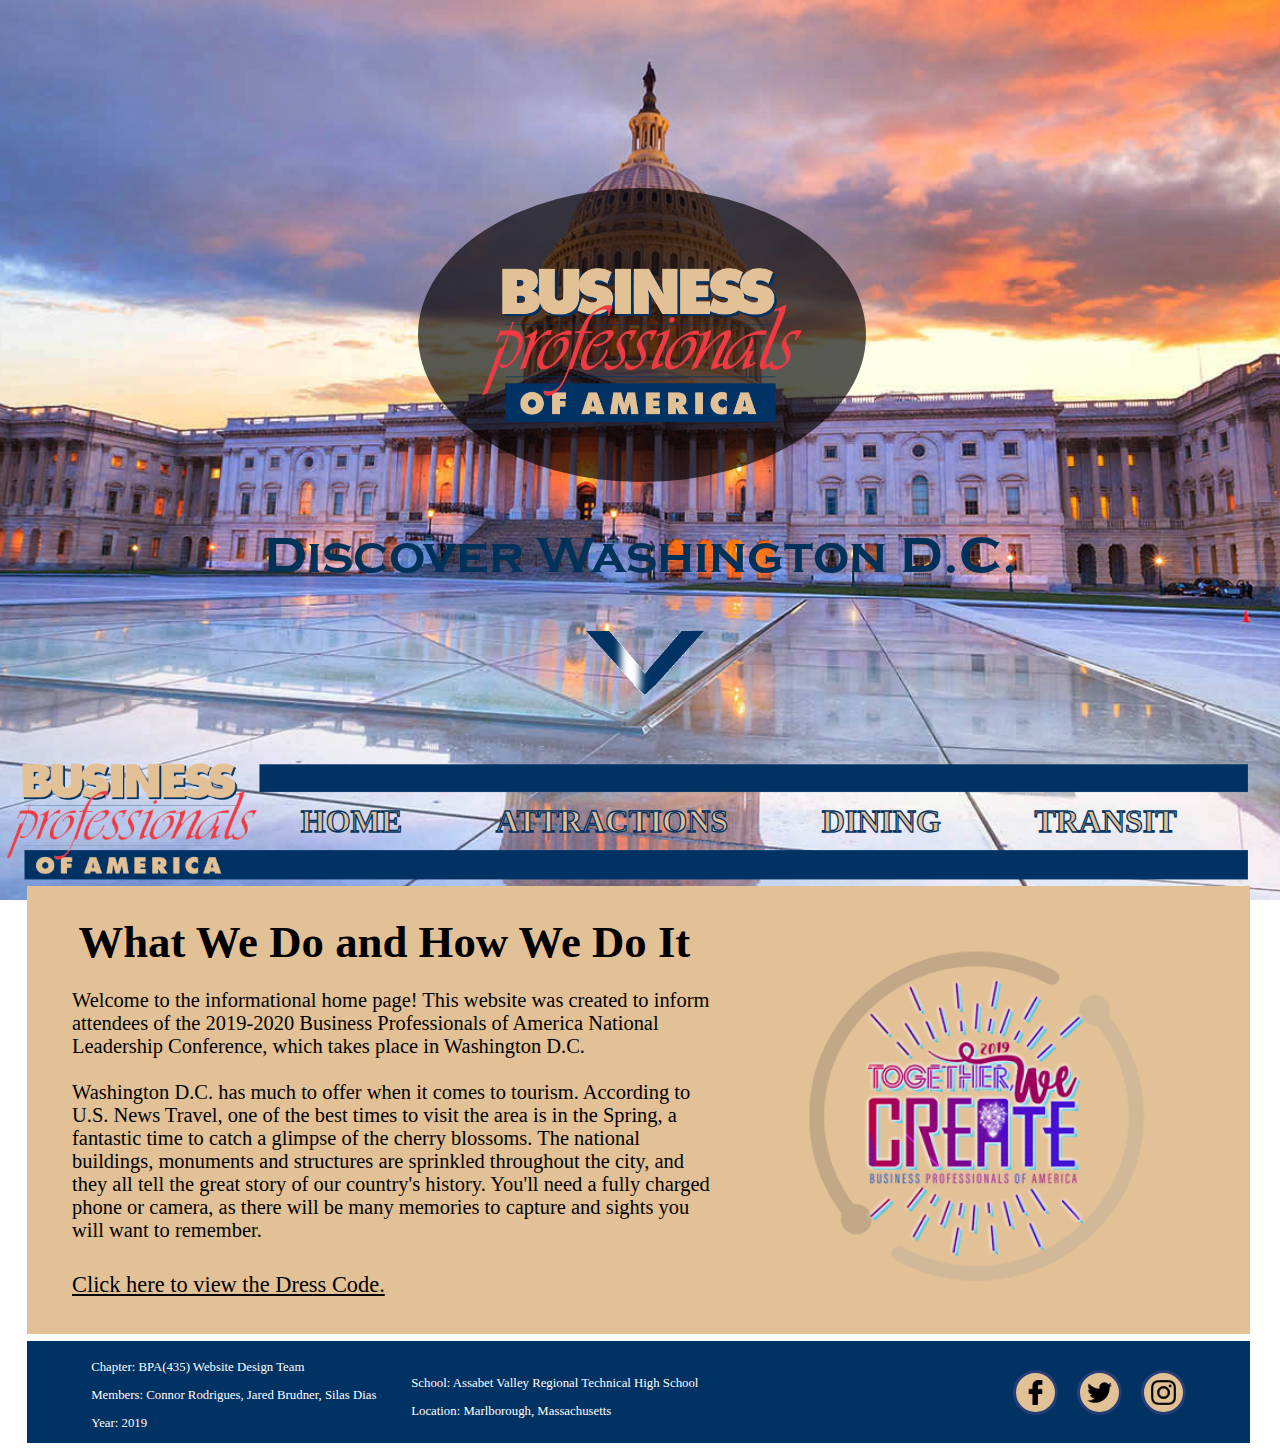
==== commit 27deefb8: "Add files via upload" ====
--- a/index.html
+++ b/index.html
@@ -1,31 +1,34 @@
 <!DOCTYPE html>
-<html>
+
+<html id="bg_home">
 
     <head>
 
 	    <!-- 
 		
 		File Name: index.html
+		
 		Authors: Silas Dias, Connor Rodrigues, Jared Brudner
+		
 		Date Created: 11/29/2018
-		Last Modified: 12/13/2018
+		
+		Last Modified: 2/1/2019
+		
+		Note: Home page of BPA website
 		
 		-->
 	
 		<!-- Name of this page -->
         <title>Home</title>
 		
-		<!-- Provision of meta data in this HTML document -->
-        <meta name="viewport" content="width=device-width, initial-scale=1">
-		
 		<!-- Link to external CSS stylesheet -->
         <link rel="stylesheet" type="text/css" href="style.css" />
 		
-		<meta name="viewport" content="user-scalable=no, width=device-width, initial-scale=1.0" />
-		
+		<!-- Influences cross-browser responsiveness/scaling -->
+		<meta name="viewport" content="width=device-width, initial-scale=1.0, user-scalable=yes" />
+		
+		<!-- Helps webpage scale well on safari (apple browser) -->
 		<meta name="apple-mobile-web-app-capable" content="yes" />
-		
-		<meta name="viewport" content="width=device-width, initial-scale=1, maximum-scale=1, user-scalable=no" />
 		
 		<!-- Displays a BPA image for favicon -->
 		<link rel="icon" href="images/favicon.jpg" type="image/jpg" sizes="16x16">
@@ -33,7 +36,7 @@
 	</head>
 
 	
-	<body id="bg_home" onload="setup();">
+	<body onload="setup();">
 	
 		<div class="removed">
 	
@@ -62,13 +65,13 @@
 		<div id="homeMain">
 		
 			<!-- Div container for navigation menu -->
-			<div id="navigation">
+			<div id="topnav1">
 		
 				<!-- BPA logo and borders in an image -->
-				<img src="images/navigation.png" class="navImg" />
+				<img src="images/navigation.png" class="navsetup0" />
 
 				<!-- Container of nav links -->
-				<ul id="navContainer">
+				<ul id="navHome">
 					
 					<!-- Each individual navigation link -->
 					<li class="navItems"><a href="index.html" class="navlinks">HOME</a></li>
@@ -98,8 +101,7 @@
 				one of the best times to visit the area is in the Spring, a fantastic time to catch a glimpse of the cherry blossoms. The national buildings, monuments and structures are
 				sprinkled throughout the city, and they all tell the great story of our country's history. 
 				You'll need a fully charged phone or camera, as there will be many memories to capture and 
-				sights you will want to remember. 
-	</p>
+				sights you will want to remember. </p>
 			
 				<!-- NLC image displayed -->
 				<img src="images/nlcLogo.png" id="nlcImg"/>
@@ -113,24 +115,48 @@
 
 			
 			<!-- Bottom of page footer container --> 
-			<div class="footer1" style="width: 92.1vw; left: 2.45vw;">
+			<div id="footer1">
 			
 				<!-- Bottom left side footer content --> 
 				<div class="leftFooter">
 					<p>Chapter: BPA(435) Website Design Team</p>
 					<p>Members: Connor Rodrigues, Jared Brudner, Silas Dias</p>
+					<p>Year: 2019</p>
 				</div>
+				
+			    <!-- Centered year on footer -->
+			    <div class="middleFooter">
+				    <p>School: Assabet Valley Regional Technical High School</p>
+					<p>Location: Marlborough, Massachusetts</p>
+			    </div>
 				
 				<!-- Bottom right side footer content -->
 				<div class="rightFooter">
-					<p>School: Assabet Valley Regional Technical High School</p>
-					<p>Location: Marlborough, Massachusetts</p>
+					
+					<!-- facebook logo div -->
+					<div class="socialmedia" id="facebookPosition">
+					
+						<a href="https://www.facebook.com/businessprofessionalsofamerica"target="_blank"><img src="images/facebookF.png" id="facebook" draggable="false"/></a>
+					
+					</div>
+					
+					<!-- twitter logo div -->
+					<div class="socialmedia" id="twitterPosition">
+					
+						<a href="https://twitter.com/National_BPA?ref_src=twsrc%5Egoogle%7Ctwcamp%5Eserp%7Ctwgr%5Eauthor" target="_blank"><img src="images/twitterLogo.png" id="twitter" draggable="false"/></a>
+					
+					</div>
+					
+					<!-- instagram logo div -->
+					<div class="socialmedia" id="instagramPosition">
+					
+						<a href="https://www.instagram.com/bpanational/?hl=en" target="_blank"><img src="images/instagramLogo.png" id="instagram" draggable="false"/>
+					
+					</div>
+					
+					
+					
 				</div>
-				
-			    <!-- Centered year on footer -->
-			    <div class="middleFooter">
-				    <p>Year: 2019</p>
-			    </div>
 			
 			</div>
 		
--- a/style.css
+++ b/style.css
@@ -6,45 +6,35 @@
 	
     Date Created: 11/29/2018
 	
-    Last Modified: 1/28/2019
+    Last Modified: 2/1/2019
 	
-	Note: Stylesheet for BPA website
+	Note: CSS Stylesheet for BPA site
 
 */
 
 /* -------------------------------- Beginning of home page CSS ---------------------------- */
 
-/* positions all body content */
-#homeMain
-{
-	margin-top: 2vw;
-}
-
-/* Styling for navigation bar div */
-#navigation
-{
-	position: absolute;
-}
-
-/* Outline of BPA logo and rectangular borders */
-.navImg
-{
-	width: 93.5vw;
-	height: 9vw;
-	top: 4.5vw;
-	left: 1vw;
-	position: absolute;
-}
-
-/* Styling for the specific nav links */
-#navContainer
-{
-	position: absolute;
+
+/* position's the BPA logo image */
+.navsetup0
+{
+	position: absolute;
+	left: .5vw;
+	width: 97vw;
+	margin-top: 4.25vw;
+}
+
+/* Navigation links container */
+#navHome
+{
 	margin: 0;
-	padding-left: 18vw;
-	top: 7.75vw;
+	padding: 0;
+	position: absolute;
+	left: 20vw;
+	margin-top: 7.5vw;
 	width: 100vw;
 	height: 10vw;
+	z-index: 1;
 }
 
 /* style for each navigation item on the bar */
@@ -52,8 +42,8 @@
 {
 	display: inline;
 	text-decoration: none;
-	padding: 1.5em;
-	width: 100vw;
+	padding: 3.5vw;
+	width: 100%;
 	font-size: 2.5vw;
     font-weight: bold;
 }
@@ -66,47 +56,30 @@
 	-webkit-text-stroke: .075vw #003263;
 }
 
-/*Styling for the footer*/
-.footer1 
+/* Styling for the footer */
+#footer1 
 {
    position: relative;
-   left: 2.45vw;
-   width: 92vw;
+   left: 1.5vw;
+   width: 95.5vw;
    height: 8vw;
-   top: 15vw;
+   top: 14.5vw;
    background-color: #003263;
    color: white;
 }
 
-/* Styles body, disables scroll for x */
-body
-{
-	padding-bottom: 1px;
-	max-width: 100%;
-	-webkit-box-sizing: border-box;
-    -moz-box-sizing: border-box;
-    box-sizing: border-box;
-    min-height: 100%;
-    width: 100%;
-	min-height: 100%;
-	overflow-x: hidden;
-}
-
 /* Styles the background image */
 #bg_home
 {
-	
-	/* The image used */
-	background-image: url("images/city2.jpg"); 
+	background: url("images/city2.jpg"); 
     background-repeat: no-repeat; 
     background-position: center;
     background-attachment: fixed;       
-    webkit-background-size: cover;
+    -webkit-background-size: cover;
     -moz-background-size: cover;
     -o-background-size: cover;
     background-size: cover;
-    height: 100%;
-    width: 100%;
+	overflow-x: hidden;
 }
 
 /* Styles the opaque circular div */
@@ -162,11 +135,11 @@
 /* Styles and positions tan div container */
 #contentMiddle
 {
-	width: 92.1vw;
-	height: 39vw;
+	width: 95.5vw;
+	height: 35vw;
 	position: relative;
 	background-color: #e3c197;
-	left: 2.4vw;
+	left: 1.5vw;
 	top: 14vw;
 }
 
@@ -193,10 +166,10 @@
 #nlcImg
 {
 	position: absolute;
-	left: 47vw;
-	top: 7vw;
-	width: 55vw;
-	height: 23vw;
+	left: 45vw;
+	top: 5vw;
+	width: 60vw;
+	height: 26vw;
 }
 
 /* Style and limited positioning for dress code link */
@@ -213,136 +186,93 @@
 
 /* ----------------------------- Home page media queries --------------------- */
 
-/* Landscape phones and down */
-@media (max-width: 480px) {
+/* Portrait and landscape for all ipads */
+@media only screen and (max-device-width : 1024px)
+{
+    .removed
+    {
+		display: none;
+    }
+    #bg_home
+    {
+		background-repeat: no-repeat; 
+        background-position: center;
+        background-size: cover;
+		background-attachment: fixed;
+    }
+	.navsetup0
+	{
+	    margin-top: 4vw;
+	}
 	#dressCode_link
 	{
-		top: 7vw;
+		top: 6.75vw;
 	}
-	#navContainer
+}
+
+
+/* Portrait and landscape on iphone 6/7/8 */
+@media only screen and (max-device-width : 667px) 
+{
+    .removed
+    {
+		display: none;
+    }
+    #bg_home
+    {
+		background-repeat: no-repeat; 
+        background-position: center;
+        background-size: cover;
+		background-attachment: fixed;
+    }
+	.navsetup0
 	{
-		top: 6vw;
+	    margin-top: 2vw;
 	}
-}
-
-/* Landscape phone to portrait tablet */
-@media (max-width: 767px) {
 	#dressCode_link
 	{
-		top: 6vw;
+		top: 6.7vw;
 	}
-	#navContainer
+	#mainOne
+    {    
+	    font-size: 1.3vw;
+	}
+	#navHome
+    {
+	    margin-top: 4vw;
+    }
+}		
+
+/* Portrait and landscape on most mobile devices */
+@media only screen and (max-device-width : 350px) 
+{
+    .removed
+    {
+		display: none;
+    }
+    #bg_home
+    {
+		background-repeat: no-repeat; 
+        background-position: center;
+        background-size: cover;
+		background-attachment: fixed;
+    }
+	.navsetup0
 	{
-		top: 6vw;
+	    margin-top: 2vw;
 	}
-}
-
-/* Landscape phone to portrait tablet */
-@media (max-width: 736px) {
 	#dressCode_link
 	{
-		top: 6vw;
+		top: 6.7vw;
 	}
-	#navContainer
-	{
-		top: 6vw;
+	#mainOne
+    {    
+	    font-size: 1.3vw;
 	}
-}
-
-/* Landscape tablet mode (ipad 2/3) */
-@media (max-width: 781px) {
-	#dressCode_link
-	{
-		top: 8vw;
-	}
-	#navContainer
-	{
-		top: 7.5vw;
-	}
-}
-
-/* iphone x in portrait mode */
-@media (max-width: 420px) {
-	#dressCode_link
-	{
-		top: 8vw;
-	}
-	#navContainer
-	{
-		top: 6.5vw;
-	}
-}
-
-/* Max width query at 286px */
-@media only screen and (max-width: 286px) 
-{
-  #navContainer 
-  {
-	  top: 4.5vw;
-  }
-  #dressCode_link
-  {
-	width: 35vw;
-  }
-}
-
-/* Max width query at 397px and minimum at 287px */
-@media only screen and (min-device-width : 287px) 
-and (max-device-width : 397px)
-{
-  #navContainer 
-  {
-	  top: 6vw;
-  }
-  .middleFooter 
-  {
-	  width: 5vw;
-  }
-  #dressCode_link
-  {
-	width: 50vw;
-  }
-}
-
-/* Max width query at 515px and minimum at 484px */
-@media only screen and (min-device-width : 484px) 
-and (max-device-width : 515px)
-{
-  #navContainer 
-  {
-	  top: 7vw;
-  }
-  .middleFooter 
-  {
-	  width: 5vw;
-  }
-  #dressCode_link
-  {
-	width: 50vw;
-  }
-}
-
-/* Max width query at 468px and minimum at 292px */
-@media only screen and (min-device-width : 292px) 
-and (max-device-width : 468px)
-{
-  #navContainer 
-  {
-	  top: 6.75vw;
-  }
-  .middleFooter 
-  {
-	  width: 5vw;
-  }
-}
-
-
-/* query for all devices max-width at 1020px */
-@media all and (max-width: 1020px) {
-  .removed
-  {
-    display: none;
-  }
+	#navHome
+    {
+	    margin-top: 4vw;
+    }
 }
 
 /* ----------------------------- End of home page media queries --------------------- */
@@ -351,38 +281,22 @@
 
 
 /* ---------------------------- Beginning of attractions page CSS ---------------------------- */
+
+/* Prevents horizontal scroll for attractions page */
+#bg_attractions
+{
+	overflow-x: hidden;
+}
 
 /* position's the BPA logo image */
 .navsetup1
 {
 	position: absolute;
 	left: .5vw;
-	width: 98vw;
+	width: 97vw;
 	height: auto;
 }
 
-/* Navigation links container */
-.nav
-{
-	margin: 0;
-	padding: 0;
-	position: absolute;
-	left: 20vw;
-	top: 4vw;
-	
-}
-
-/* styling for each navagation link */
-.navitems
-{
-	display: inline;
-	text-decoration: none;
-	padding: 1.2em;
-	font-size:2.5vw;
-    font-weight: bold;
-	-webkit-text-stroke: 1vw #003263;
-
-}
 
 /* unvisited and visited nav link */
 .site1:link, .site1:visited
@@ -392,28 +306,39 @@
 	-webkit-text-stroke: .1vw #003263;
 }
 
-/*Generic styling for all parts of the footer*/
-.footer2
-{
-	position: relative;
-	background-color:#003263;
-	width: 96.5vw;
-	height:8.5vw;
+/* Generic styling for all parts of the footer */
+#footer2
+{
+	position: relative;
+	background-color: #003263;
+	width: 95.65vw;
+	height: 8.5vw;
 	top: 9vw;
-	left: 1.5vw;
-	color:white;
-}
-
-/*Aligns the left side of the footer *Chapter, Members*/
+	left: 1.45vw;
+	color: white;
+}
+
+/* Aligns the left side of the footer *Chapter, Members */
 .leftFooter
 {
 	float: left;
-	padding-left: 21vw;
+	margin-left: 5vw;
 	font-size: 1vw;
 	padding-top: .5vw;
-}
-
-/*Aligns the right side of the footer *School, Location*/
+	width: 100%;
+}
+
+/* Aligns the middle of the footer year */
+.middleFooter
+{
+	position: absolute;
+	top: 1.75vw;
+	left: 30vw;
+	color: white;
+	font-size: 1vw;
+}
+
+/* Aligns the right side of the footer School, Location */
 .rightFooter
 {
 	float: right;
@@ -422,28 +347,88 @@
 	padding-top: .5vw;
 }
 
-/*Aligns the middle of the footer *Year*/
-.middleFooter
-{
-	position: absolute;
-	top: 5vw;
-	left: 46vw;
-	color: white;
-	font-size: 1vw;
-}
-
-/*Header image for the attractions page */
+/* Social media div */
+.socialmedia
+{
+	position: absolute;
+	top: 2.3vw;
+	width: 1vw;
+	height: 1vw;
+	padding: 1vw;
+	background-color: #e3c197;
+	border-radius: 2vw;
+	border: .3vw solid #253d76;
+}
+
+/* changes div color to inverse */
+.socialmedia:hover
+{
+	background-color: #203A65;
+}
+
+/* Used to fit facebook logo in div */
+#facebook
+{
+	height: 2vw;
+	width: 2vw;
+	position: absolute;
+	top: .5vw;
+	right: .5vw;
+}	
+
+/* Positioning the div with the facebook logo */
+#facebookPosition
+{
+	position: absolute;
+	right: 15vw;
+}
+
+/* styles twitter logo */
+#twitter
+{
+	height: 2vw;
+	width: 2vw;
+	position: absolute;
+	top: .5vw;
+	right: .5vw;
+}
+
+/* Positioning the div with the twitter logo */
+#twitterPosition
+{
+	position: absolute;
+	right: 10vw;
+}
+
+/* styles instagram logo */
+#instagram
+{
+	height: 2vw;
+	width: 2vw;
+	position: absolute;
+	top: .5vw;
+	right: .5vw;
+}
+
+/* Positioning the div with the instagram logo */
+#instagramPosition
+{
+	position: absolute;
+	right: 5vw;
+}
+
+/* Header image for the attractions page */
 .headerImage
 {
 	position: relative;
 	background-size: cover;
 	top: 10vw;
-	width: 97.6%;
+	width: 95.5vw;
 	height: 35vw;
-	left: 1.4vw;
-}
-
-/*Overtlaying Header text for attractions  "Experience History" */
+	left: 1.5vw;
+}
+
+/* Overlaying Header text for attractions  "Experience History" */
 .headerText1
 {
 	position: absolute;
@@ -453,7 +438,6 @@
 	top: 20vw;
 	left: 27vw;
 	text-align: center;
-	
 }
 
 /* Defines font to be utilized */
@@ -463,24 +447,25 @@
 	src: url('CopperplateGothicBold.ttf');
 }
 
-/*The dark blue background the modal is contained in*/
+/* The dark blue background the modal is contained in */
 #modalBackground
 {
 	position: relative;
-	background-color:#003263; /*BPA Blue*/
+	background-color: #003263; /*BPA Blue*/
 	width: 97.6%;
-	height:80vw;
-	top:10vw;
+	height: 80vw;
+	top: 10.75vw;
 	left: 1.4vw;
 }
-/*The tan background above the footer*/
+
+/* The tan background above the footer */
 #tanBackground
 {
 	position: relative;
-	background-color:#f8d09c; /*Tan*/
+	background-color: #f8d09c; /*Tan*/
 	width: 97.6%;
-	height:5vw;
-	top:10vw;
+	height: 5vw;
+	top: 10vw;
 	left: 1.4vw;
 }
 
@@ -512,7 +497,7 @@
 
 /* Caption of Modal Image styling and positioning */
 #caption
- {
+{
     margin: auto;
     display: block;
     width: 70vw;
@@ -523,10 +508,12 @@
     height: 10vw;
 	font-size: 1vw;
 }
+
 #modalCaption
 {
-	font-size:2vw;
-}
+	font-size: 2vw;
+}
+
 /* Modal Animation name and timing */
 .modal-content, #caption 
 {    
@@ -536,14 +523,14 @@
     animation-duration: 0.6s;
 }
 
-/*Zoom effect when a modal opens*/
+/* Zoom effect when a modal opens */
 @-webkit-keyframes zoom 
 {
     from {-webkit-transform:scale(0)} 
     to {-webkit-transform:scale(1)}
 }
 
-/*Zoom effect when a modal opens*/
+/* Zoom effect when a modal opens */
 @keyframes zoom 
 {
     from {transform:scale(0)} 
@@ -571,139 +558,140 @@
     cursor: pointer;
 }
 
-/*White box and Location Icon styling and positioning*/
+/* White box and Location Icon styling and positioning */
 .locationIcon
 {
 	position: absolute;
 	width: 18vw;
-	height:15vw;
+	height: 15vw;
 	top: 1vw;
 	left: 1vw;
-	opacity:0;
-}
-
-/*displays white box and locaiton icon on hover*/
+	opacity: 0;
+}
+
+/* displays white box and location icon on hover */
 .locationIcon:hover
 {
-	opacity:1;
+	opacity: 1;
 	cursor: pointer;
 }
 
-/*position of the image in the modal*/
+/* position of the image in the modal */
 .generalModal
 {
 	position: relative;
 	width: 18vw;
-	height:15vw;
+	height: 15vw;
 	top: 1vw;
 	left: 1vw;
 }
-/*position of the label under the modal image*/
+
+/* position of the label under the modal image */
 .modalText
 {
 	position: relative;
 	color: white;
 	font-family: Castellar;
-	font-size:1vw;
+	font-size: 1vw;
 	text-align: center;
 	margin-top: 1.8vw;
 }
 
-/*Dark Blue div containing the arlington background*/
+/* Dark Blue div containing the Arlington background */
 #arlingtonModalBg
 {
 	position: relative;
 	width: 20vw;
-	height:20vw;
-	background-color:#001c38;  /*Dark Blu*/
+	height: 20vw;
+	background-color: #001c38;  /* Dark Blue */
 	top: 5vw;
 	left: 10vw;
 }
 
-/*Dark Blue div containing the capitol building background*/
+/* Dark Blue div containing the capitol building background */
 #capitolModalBg
 {	
 	position: relative;
 	width: 20vw;
-	height:20vw;
-	background-color:#001c38;  /*Dark Blu*/
+	height: 20vw;
+	background-color: #001c38;  /* Dark Blue */
 	bottom: 15vw;
 	left: 38vw;
 }
 
-/*Dark Blue div containing the lincoln memorial background*/
+/* Dark Blue div containing the Lincoln memorial background */
 #lincolnModalBg
 {	
 	position: relative;
 	width: 20vw;
-	height:20vw;
-	background-color:#001c38;  /*Dark Blu*/
+	height: 20vw;
+	background-color: #001c38;  /* Dark Blue */
 	bottom: 35vw;
 	left: 67vw;
 }
 
-/*Dark Blue div containing the air and space museum background*/
+/* Dark Blue div containing the air and space museum background */
 #airModalBg
 {	
 	position: relative;
 	width: 20vw;
-	height:20vw;
-	background-color:#001c38;  /*Dark Blu*/
+	height: 20vw;
+	background-color: #001c38;  /* Dark Blue */
 	bottom: 30vw;
 	left: 10vw;
 }
 
-/*Dark Blue div containing the Thomas Jefferson Memorial background*/
+/* Dark Blue div containing the Thomas Jefferson Memorial background */
 #thomasModalBg
 {	
 	position: relative;
 	width: 20vw;
-	height:20vw;
-	background-color:#001c38;  /*Dark Blu*/
+	height: 20vw;
+	background-color: #001c38;  /* Dark Blue */
     bottom: 50vw;
 	left: 38vw;
 }
 
-/*Dark Blue div containing the vietnam memorial background*/
+/* Dark Blue div containing the Vietnam memorial background */
 #vietnamModalBg
 {	
 	position: relative;
 	width: 20vw;
-	height:20vw;
-	background-color:#001c38;  /*Dark Blu*/
+	height: 20vw;
+	background-color: #001c38;  /* Dark Blue */
 	bottom: 70vw;
 	left: 67vw;
 }
 
-/*Dark Blue div containing the washington monument background*/
+/* Dark Blue div containing the Washington monument background */
 #washingtonModalBg
 {	
 	position: relative;
 	width: 20vw;
-	height:20vw;
-	background-color:#001c38;  /*Dark Blu*/
+	height: 20vw;
+	background-color: #001c38;  /* Dark Blue */
 	bottom: 65vw;
 	left: 10vw;
 }
 
-/*Dark Blue div containing the white house background*/
+/* Dark Blue div containing the white house background */
 #whiteModalBg
 {	
 	position: relative;
 	width: 20vw;
-	height:20vw;
-	background-color:#001c38;  /*Dark Blu*/
+	height: 20vw;
+	background-color: #001c38;  /* Dark Blue */
 	bottom: 85vw;
 	left: 38vw;
 }
 
-/*Dark Blue div containing the white house background*/
+/* Dark Blue div containing the white house background */
 #ww2ModalBg
 {	
 	position: relative;
 	width: 20vw;
-	height:20vw;
-	background-color:#001c38;  /*Dark Blu*/
+	height: 20vw;
+	background-color: #001c38;  /* Dark Blue */
 	bottom: 105vw;
 	left: 67vw;
 }
@@ -757,6 +745,20 @@
     }
 }
 
+/* query for all devices max-width at 1020px */
+@media all and (max-width: 1020px) 
+{
+    .footer2
+	{
+		width: 94vw;
+	}
+	.headerImage
+	{
+		width: 94vw;
+	}
+}
+
+
 /* ----------------------------- End of attractions page media queries --------------------- */
 
 /* -------------------------------- End of attractions page CSS ---------------------------- */
@@ -764,40 +766,23 @@
 
 /* -------------------------------- Beginning of dining page CSS ---------------------------- */
 
-/* disables vertical scroll */
-body
-{
-	overflow-x: hidden;
-}
-
-/* positionis the BPA logo image */
+/* positions the BPA logo image */
 .navsetup2
 {
 	position: absolute;
-	left: 1vw;
+	left: .5vw;
 	width: 97vw;
 }
 
 /* Navigation links container */
 .nav
 {
-	margin: 0;
+	margin: 0vw;
 	padding: 0;
 	position: absolute;
 	left: 20vw;
 	top: 4vw;
-}
-
-/* styling for each navagation link */
-.navitems
-{
-	display: inline;
-	text-decoration: none;
-	padding: 1.2em;
-	font-size:2.5vw;
-    font-weight: bold;
-	-webkit-text-stroke: 1vw #003263;
-
+	width: 100%;
 }
 
 /* unvisited and visited nav link */
@@ -808,56 +793,16 @@
 	-webkit-text-stroke: .1vw #003263;
 }
 
-/*Styling and positioning for the each section of the footer*/
-
-/*Generic styling for all parts of the footer*/
-.footer3
+/* Generic styling for all parts of the footer */
+#footer3
 {
 	position: relative;
 	background-color:#003263;
 	width: 95.5vw;
-	height:8.5vw;
-	bottom:3.5vw;
-	left: 2vw;
+	height: 8.5vw;
+	bottom: 3.25vw;
+	left: 1.5vw;
 	color:white;
-}
-
-/*Aligns the left side of the footer *Chapter, Members*/
-.leftFooter
-{
-	float: left;
-	padding-left: 20vw;
-	font-size: 1vw;
-}
-
-/*Aligns the right side of the footer *School, Location*/
-.rightFooter
-{
-	float: right;
-	padding-right: 20vw;
-	font-size: 1vw;
-}
-
-/*Aligns the middle of the footer *Year*/
-.middleFooter
-{
-	position:absolute;
-	top: 5vw;
-	left:45vw;
-	color:white;
-	font-size: 1vw;
-}
-
-/*Header image for the attractions page */
-.headerImage
-{
-	position: relative;
-	background-size: cover;
-	padding-left: ;
-	top: 10vw;
-	width: 97.6%;
-	height: 35vw;
-	left: 1.4vw;
 }
 
 /* Defines font to be utilized */
@@ -871,7 +816,7 @@
 @font-face
 {
 	font-family: Castelar;
-	src: url('Castelar.ttf');
+	src: url('CASTELAR.ttf');
 }
 
 /* Defines font to be utilized */
@@ -892,9 +837,9 @@
 /* Positions slideshow inner content */
 .slideshow
 {
-	max-width: 100%;
+	width: 95.5vw;
 	padding-top: 10vw;
-	padding-left: 2vw;
+	padding-left: 1.5vw;
 }
 
 /* Gives meal div blue color and position */
@@ -903,7 +848,7 @@
 	width: 95.5vw;
 	height: 5vw;
 	background-color: #003263;
-	left: 2vw;
+	left: 1.5vw;
 	position: relative;
 }
 
@@ -972,10 +917,10 @@
 	position: relative;
 	bottom: 4vw;
 	width: 95.5vw; 
-	left: 2vw;
-}
-
-/*Sub heading style*/
+	left: 1.5vw;
+}
+
+/* Sub heading style */
 .subMeal
 {
 	font-family: ComScrpt;
@@ -1071,10 +1016,10 @@
 	position: relative;
 	bottom: 4vw;
 	width: 95.5vw; 
-	left: 2vw;	
-}
-
-/*Sub heading style*/
+	left: 1.5vw;	
+}
+
+/* Sub heading style */
 .subMeal
 {
 	font-family: ComScrpt;
@@ -1112,7 +1057,7 @@
 	position: relative;
 	bottom: 4vw;
 	width: 95.5vw; 
-	left: 2vw;	
+	left: 1.5vw;	
 }
 
 /* Image of hanks food styled and positioned */
@@ -1132,123 +1077,15 @@
 	height: 25vw;
 }
 
+/* removes overflow from dining page */
+#diningBody
+{
+	overflow-x: hidden;
+}
+
 /* ----------------------------- Beginning of dining page media queries --------------------- */
 
-/* Landscape phones and down */
-@media (max-width: 480px) 
-{
-	.name1 
-    {
-		bottom: 19vw;
-    }
-    .num1 
-    {
-		bottom: 22.5vw;
-    }
-    .site1
-    {
-		bottom: 22.5vw;
-		left: 57vw;
-    }
-    .placeIcon1
-    {
-		position: relative;
-		left: 25vw;
-		bottom: 13.5vw;
-		width: 2vw;
-		height: 2vw;
-    }
-    .phoneIcon1
-    {
-		position: relative;
-		left: 56.25vw;
-		bottom: 17.25vw;
-		width: 2vw;
-		height: 2vw;
-	}
-	.siteIcon1
-	{
-		position: relative;
-		left: 56.25vw;
-		bottom: 22vw;
-		width: 2vw;
-		height: 2vw;
-	}
-	.navsetup
-	{
-		left: 2.5vw;
-	}
-}
-
-/* Landscape phone to portrait tablet */
-@media (max-width: 767px) 
-{
-	.name1 
-    {
-		bottom: 19vw;
-    }
-    .num1 
-    {
-		bottom: 22.5vw;
-    }
-    .site1
-    {
-		bottom: 22.5vw;
-		left: 57vw;
-    }
-    .placeIcon1
-    {
-		position: relative;
-		left: 25vw;
-		bottom: 13.5vw;
-		width: 2vw;
-		height: 2vw;
-    }
-    .phoneIcon1
-    {
-		position: relative;
-		left: 56.25vw;
-		bottom: 17.25vw;
-		width: 2vw;
-		height: 2vw;
-	}
-	.siteIcon1
-	{
-		position: relative;
-		left: 56.25vw;
-		bottom: 22vw;
-		width: 2vw;
-		height: 2vw;
-	}
-	.navsetup
-	{
-		left: 2.5vw;
-	}
-}
-
-/* Landscape phone to portrait tablet */
-@media (max-width: 736px) {
-	body
-	{
-		overflow-x: hidden;
-	}
-}
-
-/* Landscape tablet mode (ipad 2/3) */
-@media (max-width: 781px) {
-	body
-	{
-		overflow-x: hidden;
-	}
-}
-
-/* iphone x in portrait mode */
-@media (max-width: 420px) {
-	body
-	{
-		overflow-x: hidden;
-	}
-}
+
 
 /* ----------------------------- End of dining page media queries --------------------- */
 
@@ -1263,8 +1100,8 @@
 	src: url('CopperplateGothicBold.ttf');
 }
 
-/* disables vertical scroll */
-body
+/* Prevents horizontal scroll for transit page */
+#bg_transit
 {
 	overflow-x: hidden;
 }
@@ -1273,31 +1110,9 @@
 .navsetup3
 {
 	position: absolute;
-	left: 0.7vw;
-	width: 98vw;
+	left: 0.5vw;
+	width: 97vw;
 	height: auto;
-}
-
-/* Navigation items content container */
-.nav
-{
-	margin: 0;
-	padding: 0;
-	position: absolute;
-	left: 20vw;
-	top: 4vw;
-}
-
-/* style for each navigation item on the bar */
-.navitems
-{
-	display: inline;
-	text-decoration: none;
-	padding: 1.2em;
-	font-size: 2.5vw;
-    font-weight: bold;
-	-webkit-text-stroke: 1vw #003263;
-
 }
 
 /* Removes text underline from nav items */
@@ -1315,66 +1130,29 @@
 }
 
 /*--- Footer ---*/
-#footerTrans
+#footer4
 {
 	position: relative;
 	background-color: #003263;
-	width: 95vw;
+	width: 95.5vw;
 	height: 8.5vw;
-	top: 146vw;
-	left: 1.4vw;
+	top: 145vw;
+	left: 1.35vw;
 	color: white;
 }
 
-/*Aligns the left side of the footer*/
-.leftFooter
-{
-	float: left;
-	padding-left: 22vw;
-	font-size: 1vw;
-}
-
-/*Aligns the right side of the footer*/
-.rightFooter
-{
-	float: right;
-	padding-right: 22vw;
-	font-size: 1vw;
-	
-}
-.middleFooter
-{
-	position: absolute;
-	top: 5vw;
-	left:45vw;
-	color:white;
-	font-size: 1vw;
-}
 /*-----------------------------*/
 
-/*Attractions page*/
-.headerImage
-{
-	position: relative;
-	background-size: cover;
-	padding-left: ;
+/* plan transit text */
+#headerTran
+{
+	position: absolute;
+	font-size: 4.5vw;
+	color: #1a1a1a;
+	text-decoration: underline;
 	top: 10vw;
-	width: 97.6%;
-	height: 35vw;
-	left: 1.4vw;
-}
-
-/* plan transit text */
-.headerText
-{
-	position: absolute;
-	font-size: 4.5vw;
-	color: black;
-	text-decoration: underline;
-	top: 7vw;
 	left: 33vw;
 	text-align: center;
-	
 }
 
 /*------------------------------------------*/
@@ -1383,7 +1161,7 @@
 #car
 {
 	position: absolute;
-	top: 20vw;
+	top: 22vw;
 	left: 15vw;	
 	transition: transform .2s; /* animation */
 	height: 15vw;
@@ -1400,7 +1178,7 @@
 #bike
 {
 	position: absolute;
-	top: 20vw;
+	top: 22vw;
 	left: 42vw;	
 	transition: transform .2s; /* animation */
 	height: 15vw;
@@ -1417,7 +1195,7 @@
 #train
 {
 	position: absolute;
-	top: 20vw;
+	top: 22vw;
 	left: 70vw;	
 	transition: transform .2s; /* animation */
 	height: 15vw;
@@ -1558,7 +1336,7 @@
 	
 }
 
-/* uber main content */
+/* Uber main content */
 .transInfo2
 {
 	position: absolute;
@@ -1569,7 +1347,7 @@
 	width: 50vw;
 }
 
-/* lyft main content */
+/* Lyft main content */
 #transInfo2
 {
 	position: absolute;
@@ -1580,7 +1358,7 @@
 	width: 50vw;
 }
 
-/* capital bikeshare content */
+/* capital bike-share content */
 .transInfo3
 {
 	position: absolute;
@@ -1632,7 +1410,7 @@
 	font-size: 1.18vw;
 }
 
-/* uber tab link */
+/* Uber tab link */
 #uberLink
 {
 	color: #ffffff;
@@ -1642,7 +1420,7 @@
 	font-size: 1.18vw;
 }
 
-/* lyft transport method link */
+/* Lyft transport method link */
 #lyftLink
 {
 	color: #ffffff;
@@ -1652,7 +1430,7 @@
 	font-size: 1.18vw;
 }
 
-/* capital bikeshare link content */
+/* capital bike share link content */
 #capitalLink
 {
 	color: #ffffff;
@@ -1716,7 +1494,7 @@
 	padding: 0;
 }
 
-/* capital bikeshare logo */
+/* capital bike share logo */
 #bikesharelogo
 {
     position: relative;	
@@ -1794,95 +1572,7 @@
 
 /* ----------------------------- Beginning of transit page media queries --------------------- */
 
-/* Landscape phones and down */
-@media (max-width: 480px) {
-	#metroInfo2
-    {
-	top: 22vw;	
-    }
-	#trainLink
-    {
-	top: 33vw;
-	left: 35vw;
-    } 
-    #mapLink
-    {
-	top: 36vw;
-	left: 35vw;
-    }
-}
-
-/* Landscape phone to portrait tablet */
-@media (max-width: 767px) {
-	#metroInfo2
-    {
-	top: 22vw;	
-    }
-	#trainLink
-    {
-	top: 33vw;
-	left: 35vw;
-    } 
-    #mapLink
-    {
-	top: 36vw;
-	left: 35vw;
-    }
-}
-
-/* Landscape phone to portrait tablet */
-@media (max-width: 736px) {
-	#metroInfo2
-    {
-	top: 22vw;	
-    }
-	#trainLink
-    {
-	top: 33vw;
-	left: 35vw;
-    } 
-    #mapLink
-    {
-	top: 36vw;
-	left: 35vw;
-    }
-}
-
-/* Landscape tablet mode (ipad 2/3) */
-@media (max-width: 781px) {
-	#metroInfo2
-    {
-	top: 22vw;	
-    }
-	#trainLink
-    {
-	top: 33vw;
-	left: 35vw;
-    } 
-    #mapLink
-    {
-	top: 36vw;
-	left: 35vw;
-    }
-}
-
-/* iphone x in portrait mode */
-@media (max-width: 420px) {
-	#metroInfo2
-    {
-	top: 22vw;	
-    }
-    #trainLink
-    {
-	top: 33vw;
-	left: 35vw;
-    } 
-    #mapLink
-    {
-	top: 36vw;
-	left: 35vw;
-    }
-}
+
 
 /* ----------------------------- End of transit page media queries --------------------- */
 
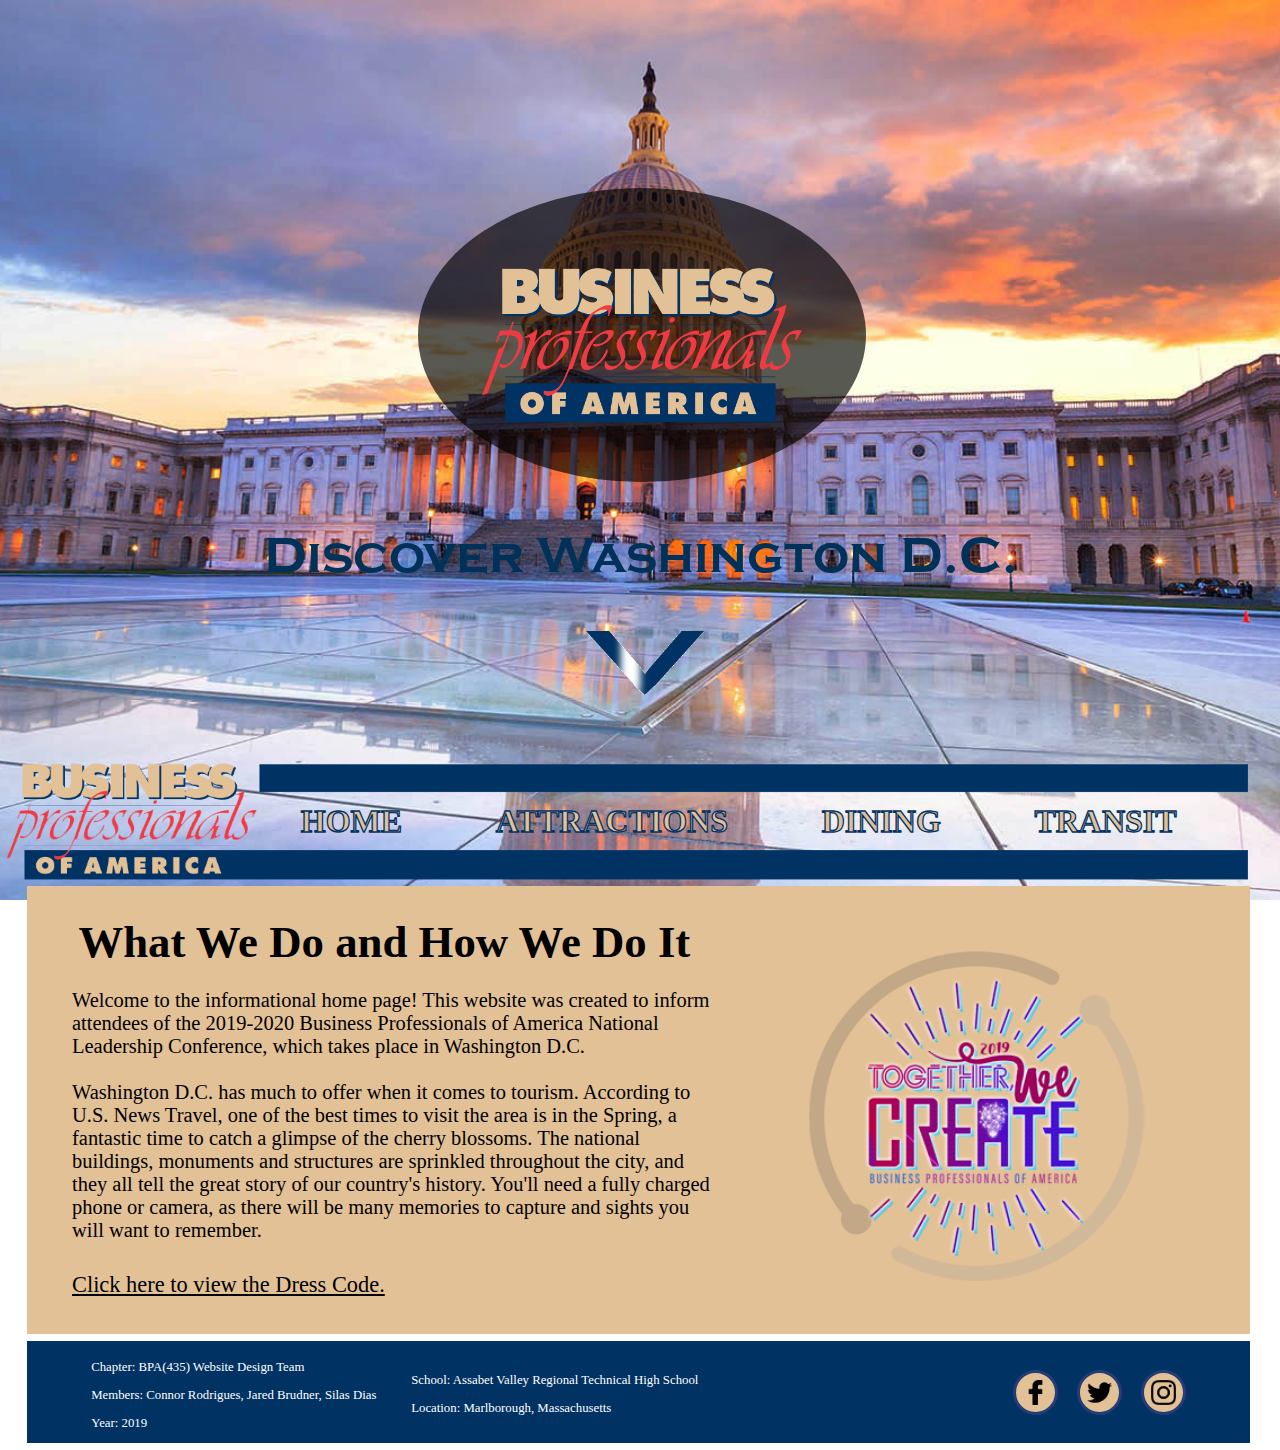
==== commit d5fbb26b: "Add files via upload" ====
--- a/index.html
+++ b/index.html
@@ -107,7 +107,7 @@
 				<img src="images/nlcLogo.png" id="nlcImg"/>
 				
 				<!-- HTML link directs to BPA website for dress code -->
-				<a href="http://www.bpa.org/nlc/dresscode"
+				<a href="http://legacy.bpa.org/nlc/dresscode"
 				id="dressCode_link" target="_blank">Click here to view the 
 				Dress Code.</a>
 			
--- a/style.css
+++ b/style.css
@@ -34,7 +34,6 @@
 	margin-top: 7.5vw;
 	width: 100vw;
 	height: 10vw;
-	z-index: 1;
 }
 
 /* style for each navigation item on the bar */
@@ -187,19 +186,12 @@
 /* ----------------------------- Home page media queries --------------------- */
 
 /* Portrait and landscape for all ipads */
-@media only screen and (max-device-width : 1024px)
+@media only screen and (max-width: 1024px)
 {
     .removed
     {
 		display: none;
     }
-    #bg_home
-    {
-		background-repeat: no-repeat; 
-        background-position: center;
-        background-size: cover;
-		background-attachment: fixed;
-    }
 	.navsetup0
 	{
 	    margin-top: 4vw;
@@ -210,21 +202,13 @@
 	}
 }
 
-
-/* Portrait and landscape on iphone 6/7/8 */
-@media only screen and (max-device-width : 667px) 
+/* ipad/tablet media query */
+@media screen and (max-width: 800px) 
 {
     .removed
     {
 		display: none;
     }
-    #bg_home
-    {
-		background-repeat: no-repeat; 
-        background-position: center;
-        background-size: cover;
-		background-attachment: fixed;
-    }
 	.navsetup0
 	{
 	    margin-top: 2vw;
@@ -239,24 +223,29 @@
 	}
 	#navHome
     {
-	    margin-top: 4vw;
+	    margin-top: 4.75vw;
     }
-}		
-
-/* Portrait and landscape on most mobile devices */
-@media only screen and (max-device-width : 350px) 
+	body, html
+	{
+		height: 100%;
+	}
+	.nav
+	{
+		top: 2vw;
+	}
+	#footer2
+	{
+		width: 96vw;
+	}
+}
+
+/* mobile phone media query */
+@media screen and (max-width: 400px) 
 {
     .removed
     {
 		display: none;
     }
-    #bg_home
-    {
-		background-repeat: no-repeat; 
-        background-position: center;
-        background-size: cover;
-		background-attachment: fixed;
-    }
 	.navsetup0
 	{
 	    margin-top: 2vw;
@@ -271,8 +260,24 @@
 	}
 	#navHome
     {
-	    margin-top: 4vw;
+	    margin-top: 3.5vw;
     }
+	body, html
+	{
+		height: 100%;
+	}
+	.nav
+	{
+		top: 2vw;
+	}
+	#footer2
+	{
+		width: 94.5vw;
+	}
+	#bg_home
+	{
+		overflow-x: hidden;
+	}
 }
 
 /* ----------------------------- End of home page media queries --------------------- */
@@ -332,8 +337,8 @@
 .middleFooter
 {
 	position: absolute;
-	top: 1.75vw;
-	left: 30vw;
+	padding-top: 1.5vw;
+	padding-left: 30vw;
 	color: white;
 	font-size: 1vw;
 }
@@ -1087,6 +1092,16 @@
 
 
 
+/* mobile phone media query */
+@media screen and (max-width: 375px) 
+{
+    /* website icon styled and positioned */
+    .siteIcon1
+    {
+	    bottom: 28vw;
+    }
+}
+
 /* ----------------------------- End of dining page media queries --------------------- */
 
 /* -------------------------------- End of dining page CSS ---------------------------- */
@@ -1382,10 +1397,10 @@
 #metroInfo1
 {
     position: absolute;
-	top: 3.5vw;
+	top: 4.5vw;
 	left: 6vw;
 	color: #ffffff;
-	font-size: 1.3vw;
+	font-size: 1.25vw;
 	width: 25vw;	
 }
 
@@ -1393,10 +1408,10 @@
 #metroInfo2
 {
     position: absolute;
-	top: 17vw;
+	top: 18vw;
 	left: 6vw;
 	color: #ffffff;
-	font-size: 1.3vw;
+	font-size: 1.25vw;
 	width: 25vw;	
 }
 
@@ -1465,7 +1480,7 @@
 {
     font-size: 1.25vw;	
 	position: absolute;
-	top: 28.5vw;
+	top: 30vw;
 	left: 6vw;
 	color: #ffffff;
 } 
@@ -1475,7 +1490,7 @@
 {
     font-size: 1.25vw;	
 	position: absolute;
-	top: 32vw;
+	top: 33.5vw;
 	left: 6vw;
 	color: #ffffff;
 } 
